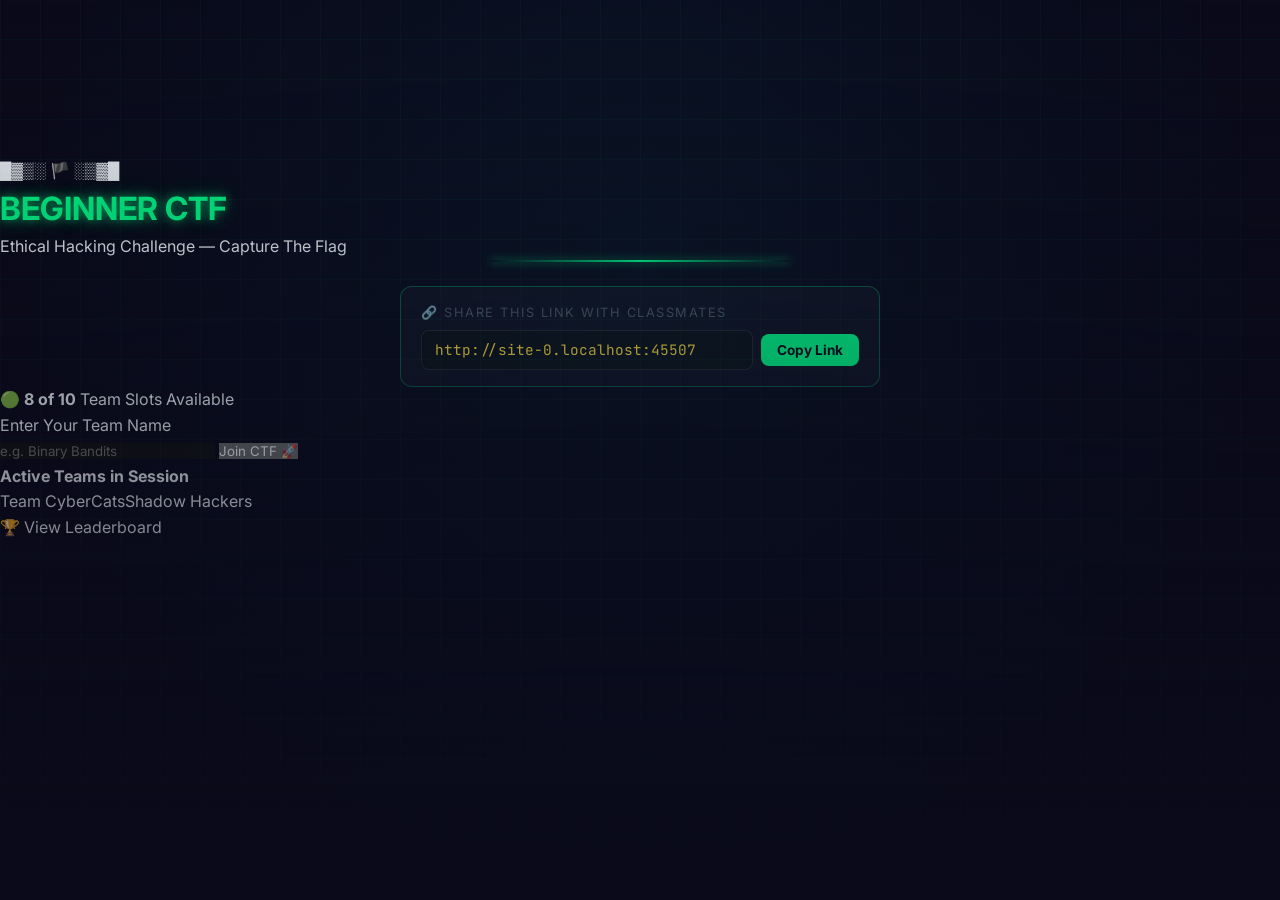
==== index.html @ 1223d115 "Initial CTF commit" ====
<!DOCTYPE html>
<html lang="en">
<head>
  <meta charset="UTF-8">
  <meta name="viewport" content="width=device-width, initial-scale=1.0">
  <title>Beginner CTF — Ethical Hacking Class</title>
  <link rel="stylesheet" href="/static/style.css">
  <style>
    /* View Transitions */
    .view-section { display: none; }
    .view-section.active { display: block; }
    .copy-btn {
      padding: 0.5rem 1rem;
      background: var(--accent);
      color: #0a0a1a;
      border: none;
      border-radius: 8px;
      font-weight: 700;
      cursor: pointer;
      font-size: 0.85rem;
      white-space: nowrap;
      transition: all 0.2s ease;
    }
    .copy-btn:hover {
      box-shadow: 0 0 12px rgba(0,255,136,0.5);
    }
    .modal-box {
      background: var(--bg-card);
      border: 1px solid var(--border);
      border-radius: 16px;
      padding: 1.5rem;
      margin-bottom: 1.5rem;
    }
  </style>
</head>
<body>
  <!-- 🏴 SECRET FLAG FOR CHALLENGE 1 (INSPECTOR GADGET): FLAG{html_source_is_your_friend} -->
  <div class="bg-grid"></div>
  <canvas id="confetti-canvas"></canvas>

  <!-- ==========================================
       VIEW 1: REGISTRATION / WELCOME VIEW
       ========================================== -->
  <div id="view-register" class="view-section">
    <div class="register-wrapper">
      <div class="register-brand">
        <div class="brand-icon">█▓▒░ 🏴 ░▒▓█</div>
        <h1 class="brand-title glow-text">BEGINNER CTF</h1>
        <p class="brand-subtitle">Ethical Hacking Challenge — Capture The Flag</p>
        <div class="cyber-line"></div>

        <!-- Direct Share Link Box -->
        <div class="share-link-box" style="margin-top:1.5rem;background:rgba(255,255,255,0.03);border:1px solid rgba(0,255,136,0.3);border-radius:12px;padding:1rem 1.25rem;max-width:480px;margin-left:auto;margin-right:auto;">
          <div style="font-size:0.8rem;text-transform:uppercase;letter-spacing:1.5px;color:var(--text-dim);margin-bottom:0.4rem;">🔗 Share This Link With Classmates</div>
          <div style="display:flex;gap:0.5rem;align-items:center;">
            <input type="text" id="share-link-input" readonly style="flex:1;background:#0d1017;border:1px solid rgba(255,255,255,0.1);color:var(--gold);padding:0.6rem 0.8rem;border-radius:8px;font-family:var(--font-mono);font-size:0.9rem;outline:none;" onclick="this.select();">
            <button type="button" class="copy-btn" onclick="copyCurrentUrl(this)">Copy Link</button>
          </div>
        </div>
      </div>

      <div class="register-box">
        <div class="slot-indicator" id="slot-indicator">
          🟢 Slots Available (Max 10 Teams)
        </div>

        <div id="register-error" class="form-error" style="display:none;"></div>

        <form id="register-form" onsubmit="handleRegistration(event)">
          <div class="form-group">
            <label for="team_name">Enter Your Team Name</label>
            <div class="form-row">
              <input type="text" id="team_name" placeholder="e.g. Binary Bandits" maxlength="30" required autofocus autocomplete="off">
              <button type="submit">Join CTF 🚀</button>
            </div>
          </div>
        </form>

        <div class="teams-enrolled">
          <h4>Active Teams in Session</h4>
          <div class="team-list" id="registered-teams-list">
            <!-- Dynamically populated -->
          </div>
        </div>
      </div>

      <div class="register-links">
        <a href="#leaderboard" onclick="switchView('leaderboard')">🏆 View Leaderboard</a>
      </div>
    </div>
  </div>


  <!-- ==========================================
       VIEW 2: CHALLENGES DASHBOARD
       ========================================== -->
  <div id="view-dashboard" class="view-section">
    <div class="header">
      <h1 class="glow-text">🏴 BEGINNER CTF</h1>
      <p class="tagline">Playing as <strong id="dash-team-name" style="color:var(--accent);">Team</strong></p>
      <div class="cyber-line"></div>
    </div>

    <div class="top-nav">
      <button class="nav-pill primary" onclick="switchView('leaderboard')">🏆 Leaderboard</button>
      <button class="nav-pill danger" onclick="leaveTeam()">🚪 Switch Team</button>
    </div>

    <div class="scoreboard">
      <div class="stat-card">
        <div class="stat-label">Score</div>
        <div class="stat-value green" id="dash-score">0</div>
      </div>
      <div class="stat-card">
        <div class="stat-label">Solved</div>
        <div class="stat-value cyan" id="dash-solved">0/8</div>
      </div>
      <div class="stat-card">
        <div class="stat-label">Max Points</div>
        <div class="stat-value muted">1050</div>
      </div>
      <div class="stat-card">
        <div class="stat-label">Teams</div>
        <div class="stat-value purple" id="dash-team-count">1/10</div>
      </div>
    </div>

    <div class="progress-container">
      <div class="progress-track">
        <div class="progress-fill" id="dash-progress" style="width: 0%;"></div>
      </div>
    </div>

    <div class="challenges" id="challenges-grid">
      <!-- Challenge Cards Injected by JS -->
    </div>

    <div class="footer">
      <a href="#leaderboard" onclick="switchView('leaderboard')">🏆 Leaderboard</a> &nbsp;•&nbsp; Happy Hacking! 🐱‍💻
    </div>
  </div>


  <!-- ==========================================
       VIEW 3: ACTIVE CHALLENGE DETAIL VIEW
       ========================================== -->
  <div id="view-challenge" class="view-section">
    <div class="challenge-page">
      <div class="ch-breadcrumb">
        <button class="breadcrumb-link" style="background:none;border:none;cursor:pointer;" onclick="switchView('dashboard')">← Back to Dashboard</button>
        <span class="team-indicator" id="ch-team-indicator">👤 Team • 0 pts</span>
        <button class="breadcrumb-link" style="background:none;border:none;cursor:pointer;" onclick="switchView('leaderboard')">🏆 Leaderboard</button>
      </div>

      <h1 class="ch-title" id="ch-title">Challenge Title</h1>
      <div class="ch-meta">
        <span class="meta-tag" id="ch-category">📁 Category</span>
        <span class="meta-tag" id="ch-points">💰 100 pts</span>
        <span class="meta-tag" id="ch-difficulty">⭐ Easy</span>
      </div>

      <p class="ch-description" id="ch-description">Description text here</p>

      <!-- Challenge Content Panel (changes dynamically) -->
      <div id="ch-content-container"></div>

      <!-- Hint Section -->
      <button class="hint-btn" onclick="toggleHint()">💡 Need a hint? Click here...</button>
      <div class="hint-box" id="ch-hint-box"></div>

      <!-- Flag Submission Section -->
      <div class="submit-row" id="ch-submit-row">
        <input type="text" id="flag-input" placeholder="FLAG{...}" autocomplete="off" onkeydown="if(event.key==='Enter')submitFlag()">
        <button id="submit-btn" onclick="submitFlag()">Submit Flag</button>
      </div>
      <div class="feedback" id="ch-feedback" style="display:none;"></div>

      <!-- Next Problem Container (Shown when solved) -->
      <div id="ch-next-container" style="display:none; text-align:center; margin-top:1.5rem;">
        <button id="ch-next-btn" style="display:inline-block;padding:0.85rem 2rem;background:var(--accent);color:#0a0a1a;font-weight:bold;border:none;border-radius:10px;font-size:1.1rem;box-shadow:0 0 20px rgba(0,255,136,0.5);cursor:pointer;">Next Problem ➔</button>
      </div>
    </div>
  </div>


  <!-- ==========================================
       VIEW 4: LEADERBOARD VIEW
       ========================================= -->
  <div id="view-leaderboard" class="view-section">
    <div class="lb-wrapper">
      <div class="lb-hero">
        <button class="breadcrumb-link" style="background:none;border:none;cursor:pointer;" onclick="switchView('dashboard')">← Back to CTF</button>
        <h1 class="glow-text">🏆 LEADERBOARD</h1>
        <p class="lb-sub">1050 total points across 8 ethical hacking challenges</p>
        <div class="cyber-line"></div>
      </div>

      <div class="podium-row" id="lb-podium">
        <!-- Top 3 podium injected dynamically -->
      </div>

      <div class="lb-table-wrap">
        <table class="lb-table">
          <thead>
            <tr>
              <th class="rank-cell">#</th>
              <th>Team</th>
              <th>Solved</th>
              <th>Score</th>
              <th class="bar-cell">Progress</th>
            </tr>
          </thead>
          <tbody id="lb-table-body">
            <!-- Table rows injected dynamically -->
          </tbody>
        </table>
      </div>

      <p class="lb-status">Live updates across your class session</p>
      <div style="text-align:center;margin-top:1.5rem;">
        <button class="nav-pill primary" onclick="switchView('dashboard')">Back to Challenges ➔</button>
      </div>
    </div>
  </div>


  <!-- Scripts -->
  <script src="/static/confetti.js"></script>
  <script>
    /* =========================================================
       DATA ARCHITECTURE & CHALLENGES DEFINITION
       ========================================================= */
    const CHALLENGES = [
      {
        id: "challenge1",
        title: "🔍 Inspector Gadget",
        category: "Web",
        points: 100,
        difficulty: "⭐",
        flag: "FLAG{html_source_is_your_friend}",
        description: "Every web page has secrets hiding in plain sight. Can you inspect what's really going on?",
        hint: "Right-click anywhere on this page → click 'View Page Source' (or press Ctrl+U / Cmd+Option+U). Look at line 14!",
        render: () => `
          <div class="data-panel">
            <div class="panel-label">Task Instructions</div>
            <p>There is a hidden flag right inside this page's HTML structure! Web developers often leave developer comments behind.</p>
            <p class="panel-expl"><strong>How to find it:</strong> Right-click anywhere on this page and click <code>View Page Source</code> (or press <code>Ctrl+U</code> / <code>Cmd+Option+U</code>). Then search (<code>Ctrl+F</code>) for <code>FLAG{</code>.</p>
          </div>
        `
      },
      {
        id: "challenge2",
        title: "🔤 Decode Me",
        category: "Encoding",
        points: 100,
        difficulty: "⭐",
        flag: "FLAG{base64_is_not_encryption}",
        payload: "RkxBR3tiYXNlNjRfaXNfbm90X2VuY3J5cHRpb259",
        description: "Someone encoded a secret message. It ends with '=' so it's probably not random...",
        hint: "This encoding uses 64 characters. Decode it using CyberChef or Python base64.",
        render: function() {
          return `
            <div class="data-panel">
              <div class="panel-label">Encoded String (Base64)</div>
              <div class="code-box" style="user-select: all; cursor: pointer;" title="Click to copy" onclick="copyText('${this.payload}')">${this.payload}</div>
              <p class="panel-expl">Base64 converts binary data into 64 ASCII characters. You can decode it online at <a href="https://cyberchef.org" target="_blank" style="color:var(--cyan);text-decoration:underline;">CyberChef</a> (use recipe: "From Base64") or in terminal: <code>echo "${this.payload}" | base64 -d</code>.</p>
            </div>
          `;
        }
      },
      {
        id: "challenge3",
        title: "🏛️ Caesar's Secret",
        category: "Crypto",
        points: 150,
        difficulty: "⭐⭐",
        flag: "FLAG{julius_would_be_proud}",
        payload: "SYNT{whyvhf_jbhyq_or_cebhq}",
        description: "Julius Caesar used a simple cipher to protect his messages. Can you crack this one?",
        hint: "ROT13 is a special case of the Caesar cipher. Try rotating each letter by 13 places.",
        render: function() {
          return `
            <div class="data-panel">
              <div class="panel-label">Encrypted Message (ROT13)</div>
              <div class="code-box" style="user-select: all; cursor: pointer;" title="Click to copy" onclick="copyText('${this.payload}')">${this.payload}</div>
              <p class="panel-expl">ROT13 ("rotate by 13 places") is a classic substitution cipher. Each letter is replaced with the letter 13 places ahead. Decode it online at <a href="https://rot13.com" target="_blank" style="color:var(--cyan);text-decoration:underline;">rot13.com</a> or <a href="https://cyberchef.org" target="_blank" style="color:var(--cyan);text-decoration:underline;">CyberChef</a> (Recipe: "ROT13").</p>
            </div>
          `;
        }
      },
      {
        id: "challenge4",
        title: "🤖 Robot Secrets",
        category: "Web",
        points: 100,
        difficulty: "⭐",
        flag: "FLAG{robots_txt_is_public}",
        description: "Web crawlers follow rules. But what if those rules reveal hidden paths?",
        hint: "Check /robots.txt in your browser address bar. It reveals hidden pages!",
        render: () => `
          <div class="data-panel">
            <div class="panel-label">Web Reconnaissance</div>
            <p>Search engines crawl websites using <code>/robots.txt</code>. Admins often specify pages they don't want search engines to index — which inadvertently exposes secret admin portals!</p>
            <p class="panel-expl"><strong>Step 1:</strong> Open <a href="/robots.txt" target="_blank" style="color:var(--cyan);font-weight:bold;text-decoration:underline;">/robots.txt (Click here to view)</a>.<br><strong>Step 2:</strong> Look at the <code>Disallow</code> path and visit it to retrieve the flag.</p>
          </div>
        `
      },
      {
        id: "challenge5",
        title: "🍪 Cookie Monster",
        category: "Web",
        points: 150,
        difficulty: "⭐⭐",
        flag: "FLAG{cookies_are_delicious}",
        description: "Mmm, cookies! Websites store little treats in your browser. Can you find the secret one?",
        hint: "Open Developer Tools (F12) → Console tab → type document.cookie",
        render: () => `
          <div class="data-panel">
            <div class="panel-label">Browser Cookie Storage</div>
            <p>When you opened this challenge, a secret security cookie was placed in your browser storage.</p>
            <p class="panel-expl"><strong>How to find it:</strong><br>1. Press <code>F12</code> (or right-click → Inspect).<br>2. Go to the <strong>Console</strong> tab and type: <code style="color:var(--accent);user-select:all;">document.cookie</code> and press Enter!<br>3. Alternatively, check <strong>Application</strong> / <strong>Storage</strong> tab → <strong>Cookies</strong>.</p>
          </div>
        `
      },
      {
        id: "challenge6",
        title: "📨 Header Hunter",
        category: "Web",
        points: 150,
        difficulty: "⭐⭐",
        flag: "FLAG{check_your_headers}",
        description: "HTTP responses carry more than just the page. There's hidden info in the headers!",
        hint: "Open DevTools (F12) → Console tab → or inspect the client header demo below.",
        render: () => `
          <div class="data-panel">
            <div class="panel-label">Simulated HTTP Headers</div>
            <p>Web servers send metadata headers alongside every response (like <code>Content-Type</code>, <code>X-Frame-Options</code>, etc.).</p>
            <div class="code-box" style="line-height:1.8;color:var(--text-dim);">
HTTP/2 200 OK<br>
Content-Type: text/html; charset=UTF-8<br>
Server: Netlify Edge<br>
Cache-Control: public, max-age=0<br>
<span style="color:var(--yellow);font-weight:bold;">X-Secret-Flag: FLAG{check_your_headers}</span><br>
X-Content-Type-Options: nosniff
            </div>
            <p class="panel-expl" style="margin-top:0.75rem;">Security analysts inspect network headers to find hidden debug flags and security tokens.</p>
          </div>
        `
      },
      {
        id: "challenge7",
        title: "🔓 Hash Cracker",
        category: "Crypto",
        points: 200,
        difficulty: "⭐⭐",
        flag: "FLAG{password123_is_terrible}",
        payload: "482c811da5d5b4bc6d497ffa98491e38",
        description: "We found a leaked password hash. Can you figure out the original password?",
        hint: "It's an MD5 hash. Paste it into CrackStation.net to recover the plain password.",
        render: function() {
          return `
            <div class="data-panel">
              <div class="panel-label">MD5 Cryptographic Hash</div>
              <div class="code-box" style="user-select: all; cursor: pointer;" title="Click to copy" onclick="copyText('${this.payload}')">${this.payload}</div>
              <p class="panel-expl">This is an MD5 hash of a common password. Paste this hash into <a href="https://crackstation.net" target="_blank" style="color:var(--cyan);text-decoration:underline;">CrackStation.net</a> to reverse the hash. Once cracked, format your flag as: <code>FLAG{&lt;cracked_password&gt;_is_terrible}</code>.</p>
            </div>
          `;
        }
      },
      {
        id: "challenge8",
        title: "🧮 Hex Dump",
        category: "Encoding",
        points: 100,
        difficulty: "⭐",
        flag: "FLAG{hex_is_just_base16}",
        payload: "464c41477b6865785f69735f6a7573745f6261736531367d",
        description: "This message was converted to hexadecimal. Can you convert it back to text?",
        hint: "Each pair of hex characters = one ASCII byte. Use CyberChef recipe: 'From Hex'.",
        render: function() {
          return `
            <div class="data-panel">
              <div class="panel-label">Hexadecimal Encoded String</div>
              <div class="code-box" style="user-select: all; cursor: pointer;" title="Click to copy" onclick="copyText('${this.payload}')">${this.payload}</div>
              <p class="panel-expl">Computers encode raw characters as hex byte pairs (Base 16). Decode this message at <a href="https://cyberchef.org" target="_blank" style="color:var(--cyan);text-decoration:underline;">CyberChef</a> (Recipe: "From Hex") or in Python: <code>bytes.fromhex("...").decode()</code>.</p>
            </div>
          `;
        }
      }
    ];

    const MAX_POINTS = CHALLENGES.reduce((sum, c) => sum + c.points, 0);

    /* =========================================================
       STATE MANAGEMENT (LocalStorage backed)
       ========================================================= */
    function loadState() {
      const defaultState = {
        teams: [
          { name: "Team CyberCats", solved: ["challenge1", "challenge2"], score: 200, registeredAt: Date.now() - 3600000 },
          { name: "Shadow Hackers", solved: ["challenge1"], score: 100, registeredAt: Date.now() - 7200000 }
        ],
        currentTeam: null
      };

      try {
        const stored = localStorage.getItem("ctf_state");
        if (stored) return JSON.parse(stored);
      } catch (e) {
        console.error("Failed to load state", e);
      }
      return defaultState;
    }

    let state = loadState();

    function saveState() {
      try {
        localStorage.setItem("ctf_state", JSON.stringify(state));
      } catch (e) {
        console.error("Failed to save state", e);
      }
    }

    function getCurrentTeamObj() {
      if (!state.currentTeam) return null;
      return state.teams.find(t => t.name.toLowerCase() === state.currentTeam.toLowerCase()) || null;
    }

    let activeChallengeId = null;

    /* =========================================================
       VIEW ROUTING
       ========================================================= */
    function switchView(viewName) {
      document.querySelectorAll('.view-section').forEach(el => el.classList.remove('active'));
      const target = document.getElementById('view-' + viewName);
      if (target) {
        target.classList.add('active');
        window.scrollTo({ top: 0, behavior: 'smooth' });
      }

      if (viewName === 'register') renderRegisterView();
      if (viewName === 'dashboard') renderDashboardView();
      if (viewName === 'leaderboard') renderLeaderboardView();
    }

    function copyCurrentUrl(btn) {
      navigator.clipboard.writeText(window.location.origin);
      btn.textContent = 'Copied! ✓';
      setTimeout(() => { btn.textContent = 'Copy Link'; }, 2000);
    }

    function copyText(txt) {
      navigator.clipboard.writeText(txt);
      alert('Copied to clipboard!');
    }

    /* =========================================================
       REGISTRATION LOGIC
       ========================================================= */
    function renderRegisterView() {
      document.getElementById('share-link-input').value = window.location.origin;
      const count = state.teams.length;
      const indicator = document.getElementById('slot-indicator');
      if (count < 10) {
        indicator.innerHTML = `🟢 <strong>${10 - count} of 10</strong> Team Slots Available`;
        document.getElementById('register-form').style.display = 'block';
      } else {
        indicator.innerHTML = `🔴 <strong>All 10 Team Slots Full!</strong>`;
        document.getElementById('register-form').style.display = 'none';
      }

      const teamListEl = document.getElementById('registered-teams-list');
      teamListEl.innerHTML = state.teams.map(t => `<span class="team-tag">${escapeHtml(t.name)}</span>`).join('');
    }

    function handleRegistration(e) {
      e.preventDefault();
      const input = document.getElementById('team_name');
      const errorEl = document.getElementById('register-error');
      const name = input.value.trim();

      if (!name) return;

      if (state.teams.some(t => t.name.toLowerCase() === name.toLowerCase())) {
        errorEl.textContent = `Team "${name}" already registered! Joining existing team session.`;
        errorEl.style.display = 'block';
        state.currentTeam = name;
        saveState();
        setTimeout(() => switchView('dashboard'), 800);
        return;
      }

      if (state.teams.length >= 10) {
        errorEl.textContent = 'Sorry, all 10 team slots are full!';
        errorEl.style.display = 'block';
        return;
      }

      state.teams.push({
        name: name,
        solved: [],
        score: 0,
        registeredAt: Date.now()
      });
      state.currentTeam = name;
      saveState();

      if (window.launchConfetti) window.launchConfetti();
      switchView('dashboard');
    }

    function leaveTeam() {
      state.currentTeam = null;
      saveState();
      switchView('register');
    }

    /* =========================================================
       DASHBOARD LOGIC & SEQUENTIAL LOCKING
       ========================================================= */
    function renderDashboardView() {
      const team = getCurrentTeamObj();
      if (!team) {
        switchView('register');
        return;
      }

      document.getElementById('dash-team-name').textContent = team.name;
      document.getElementById('dash-score').textContent = team.score;
      document.getElementById('dash-solved').textContent = `${team.solved.length}/${CHALLENGES.length}`;
      document.getElementById('dash-team-count').textContent = `${state.teams.length}/10`;

      const pct = (team.score / MAX_POINTS) * 100;
      document.getElementById('dash-progress').style.width = pct + '%';

      // Find first unsolved challenge
      const activeChallenge = CHALLENGES.find(c => !team.solved.includes(c.id));

      const grid = document.getElementById('challenges-grid');
      grid.innerHTML = CHALLENGES.map((ch, idx) => {
        const isSolved = team.solved.includes(ch.id);
        const isActive = activeChallenge && activeChallenge.id === ch.id;

        if (isActive) {
          return `
            <div class="challenge-card active-card" onclick="openChallenge('${ch.id}')">
              <div class="card-header">
                <span class="badge ${ch.category.toLowerCase()}">${ch.category}</span>
                <span class="card-points">${ch.points} pts</span>
                <span class="card-difficulty" style="color:var(--accent);font-weight:bold;">▶ ACTIVE</span>
              </div>
              <h3>${ch.title}</h3>
              <p class="card-desc">${ch.description}</p>
            </div>
          `;
        } else if (isSolved) {
          return `
            <div class="challenge-card solved locked-card" title="Completed & Locked">
              <div class="card-header">
                <span class="badge ${ch.category.toLowerCase()}">${ch.category}</span>
                <span class="card-points">${ch.points} pts</span>
                <span class="card-difficulty" style="color:var(--accent);">✅ SOLVED</span>
              </div>
              <h3 style="color:var(--text-dim);">${ch.title}</h3>
              <p class="card-desc" style="opacity:0.7;">Challenge solved! Locked to preserve your progress.</p>
            </div>
          `;
        } else {
          return `
            <div class="challenge-card locked-card" title="Locked until previous challenges are solved">
              <div class="card-header">
                <span class="badge" style="background:rgba(255,255,255,0.05);color:var(--text-dim);">LOCKED</span>
                <span class="card-points" style="color:var(--text-dim);">${ch.points} pts</span>
                <span class="card-difficulty" style="color:var(--text-dim);">🔒 LOCKED</span>
              </div>
              <h3 style="color:var(--text-dim);">${ch.title}</h3>
              <p class="card-desc" style="opacity:0.5;">Solve Challenge #${idx} first to unlock this problem.</p>
            </div>
          `;
        }
      }).join('');
    }

    /* =========================================================
       CHALLENGE DETAIL & SUBMISSION
       ========================================================= */
    function openChallenge(id) {
      const team = getCurrentTeamObj();
      if (!team) {
        switchView('register');
        return;
      }

      const chIndex = CHALLENGES.findIndex(c => c.id === id);
      if (chIndex === -1) return;

      // Enforce sequential lock
      for (let i = 0; i < chIndex; i++) {
        if (!team.solved.includes(CHALLENGES[i].id)) {
          alert("You must complete the previous challenge before accessing this one!");
          return;
        }
      }

      activeChallengeId = id;
      const ch = CHALLENGES[chIndex];
      const isSolved = team.solved.includes(id);

      // Challenge 5: Set Secret Cookie
      if (id === 'challenge5') {
        document.cookie = "secret_flag=FLAG{cookies_are_delicious}; path=/";
      }

      document.getElementById('ch-team-indicator').textContent = `👤 ${team.name} • ${team.score} pts`;
      document.getElementById('ch-title').textContent = ch.title;
      document.getElementById('ch-category').textContent = `📁 ${ch.category}`;
      document.getElementById('ch-points').textContent = `💰 ${ch.points} pts`;
      document.getElementById('ch-difficulty').textContent = ch.difficulty;
      document.getElementById('ch-description').textContent = ch.description;

      document.getElementById('ch-content-container').innerHTML = ch.render();
      document.getElementById('ch-hint-box').textContent = `💡 ${ch.hint}`;
      document.getElementById('ch-hint-box').classList.remove('visible');

      const submitRow = document.getElementById('ch-submit-row');
      const feedback = document.getElementById('ch-feedback');
      const nextContainer = document.getElementById('ch-next-container');
      const flagInput = document.getElementById('flag-input');

      feedback.style.display = 'none';
      flagInput.value = '';
      flagInput.disabled = false;
      document.getElementById('submit-btn').disabled = false;

      if (isSolved) {
        submitRow.style.display = 'none';
        nextContainer.style.display = 'block';
        const nextCh = CHALLENGES[chIndex + 1];
        const nextBtn = document.getElementById('ch-next-btn');
        if (nextCh) {
          nextBtn.textContent = `Next Problem: ${nextCh.title} ➔`;
          nextBtn.onclick = () => openChallenge(nextCh.id);
        } else {
          nextBtn.textContent = '🏆 All Challenges Completed! View Leaderboard ➔';
          nextBtn.onclick = () => switchView('leaderboard');
        }
      } else {
        submitRow.style.display = 'flex';
        nextContainer.style.display = 'none';
      }

      switchView('challenge');
    }

    function toggleHint() {
      document.getElementById('ch-hint-box').classList.toggle('visible');
    }

    function submitFlag() {
      const team = getCurrentTeamObj();
      if (!team) return;

      const ch = CHALLENGES.find(c => c.id === activeChallengeId);
      if (!ch) return;

      const input = document.getElementById('flag-input');
      const feedback = document.getElementById('ch-feedback');
      const nextContainer = document.getElementById('ch-next-container');
      const nextBtn = document.getElementById('ch-next-btn');
      const val = input.value.trim();

      if (!val) {
        feedback.className = 'feedback fail';
        feedback.textContent = '⚠️ Please enter a flag!';
        feedback.style.display = 'block';
        return;
      }

      // Case-insensitive comparison
      if (val.toLowerCase() === ch.flag.toLowerCase()) {
        if (!team.solved.includes(ch.id)) {
          team.solved.push(ch.id);
          team.score += ch.points;
          saveState();
        }

        feedback.className = 'feedback win';
        feedback.textContent = `🎉 Correct! +${ch.points} points awarded!`;
        feedback.style.display = 'block';
        input.disabled = true;
        document.getElementById('submit-btn').disabled = true;

        if (window.launchConfetti) window.launchConfetti();

        const chIndex = CHALLENGES.findIndex(c => c.id === ch.id);
        const nextCh = CHALLENGES[chIndex + 1];

        if (nextCh) {
          nextBtn.textContent = `Next Problem: ${nextCh.title} ➔`;
          nextBtn.onclick = () => openChallenge(nextCh.id);
        } else {
          nextBtn.textContent = '🏆 All Challenges Completed! View Leaderboard ➔';
          nextBtn.onclick = () => switchView('leaderboard');
        }

        nextContainer.style.display = 'block';
        nextBtn.scrollIntoView({ behavior: 'smooth' });
      } else {
        feedback.className = 'feedback fail';
        feedback.textContent = '❌ Wrong flag. Check for typos and try again!';
        feedback.style.display = 'block';
      }
    }

    /* =========================================================
       LEADERBOARD LOGIC
       ========================================================= */
    function renderLeaderboardView() {
      const sorted = [...state.teams].sort((a, b) => b.score - a.score || a.registeredAt - b.registeredAt);

      const podiumEl = document.getElementById('lb-podium');
      if (sorted.length >= 1) {
        let html = '';
        if (sorted.length >= 2) {
          html += `
            <div class="podium-entry silver">
              <div class="podium-icon">🥈</div>
              <div class="podium-team">${escapeHtml(sorted[1].name)}</div>
              <div class="podium-pts">${sorted[1].score} pts</div>
              <div class="podium-pillar pillar-2"></div>
            </div>
          `;
        }
        html += `
          <div class="podium-entry gold">
            <div class="podium-icon">🥇</div>
            <div class="podium-team">${escapeHtml(sorted[0].name)}</div>
            <div class="podium-pts">${sorted[0].score} pts</div>
            <div class="podium-pillar pillar-1"></div>
          </div>
        `;
        if (sorted.length >= 3) {
          html += `
            <div class="podium-entry bronze">
              <div class="podium-icon">🥉</div>
              <div class="podium-team">${escapeHtml(sorted[2].name)}</div>
              <div class="podium-pts">${sorted[2].score} pts</div>
              <div class="podium-pillar pillar-3"></div>
            </div>
          `;
        }
        podiumEl.innerHTML = html;
        podiumEl.style.display = 'flex';
      } else {
        podiumEl.style.display = 'none';
      }

      const tbody = document.getElementById('lb-table-body');
      tbody.innerHTML = sorted.map((entry, idx) => {
        const isYou = state.currentTeam && (entry.name.toLowerCase() === state.currentTeam.toLowerCase());
        const pct = (entry.score / MAX_POINTS) * 100;
        let rankBadge = idx + 1;
        if (idx === 0) rankBadge = '🥇';
        if (idx === 1) rankBadge = '🥈';
        if (idx === 2) rankBadge = '🥉';

        return `
          <tr class="${isYou ? 'is-you' : ''}">
            <td class="rank-cell">${rankBadge}</td>
            <td class="team-cell">${escapeHtml(entry.name)} ${isYou ? '<span class="you-tag">YOU</span>' : ''}</td>
            <td class="solved-cell">${entry.solved.length} / ${CHALLENGES.length}</td>
            <td class="score-cell">${entry.score}</td>
            <td class="bar-cell">
              <div class="bar-track">
                <div class="bar-fill" style="width: ${pct}%"></div>
              </div>
            </td>
          </tr>
        `;
      }).join('');
    }

    function escapeHtml(str) {
      return String(str).replace(/[&<>"']/g, s => ({
        '&': '&amp;', '<': '&lt;', '>': '&gt;', '"': '&quot;', "'": '&#39;'
      })[s]);
    }

    /* Initialize App */
    window.addEventListener('DOMContentLoaded', () => {
      if (state.currentTeam && getCurrentTeamObj()) {
        switchView('dashboard');
      } else {
        switchView('register');
      }
    });
  </script>
</body>
</html>
---- static/style.css ----
/* ==========================================================================
   CTF (Capture The Flag) Competition Platform Stylesheet
   Theme: Cyberpunk / High-Tech Cybersecurity Terminal
   ========================================================================== */

@import url('https://fonts.googleapis.com/css2?family=Inter:wght@300;400;500;600;700&family=JetBrains+Mono:wght@400;500;600;700;800&display=swap');

/* === RESET & VARIABLES === */
:root {
  --bg: #0a0a1a;
  --bg-secondary: #0d1124;
  --bg-glass: rgba(255, 255, 255, 0.03);
  --bg-glass-card: rgba(14, 18, 36, 0.7);
  --bg-glass-hover: rgba(22, 28, 54, 0.85);
  --bg-input: #0d1017;
  --bg-card: rgba(255, 255, 255, 0.03);

  --accent: #00ff88;
  --accent-rgb: 0, 255, 136;
  --accent-hover: #1aff96;
  --accent-cyan: #00e5ff;
  --accent-cyan-rgb: 0, 229, 255;
  --accent-purple: #a855f7;
  --accent-purple-rgb: 168, 85, 247;
  --accent-orange: #f97316;
  --accent-red: #ef4444;
  --accent-red-rgb: 239, 68, 68;

  --gold: #ffd93d;
  --gold-rgb: 255, 217, 61;
  --silver: #cbd5e1;
  --bronze: #d97706;

  --text: #f1f5f9;
  --text-muted: #8892b0;
  --text-dim: #4b5563;

  --border: rgba(255, 255, 255, 0.06);
  --border-light: rgba(255, 255, 255, 0.12);
  --border-glow: rgba(0, 255, 136, 0.5);

  --font-mono: 'JetBrains Mono', monospace;
  --font-sans: 'Inter', -apple-system, BlinkMacSystemFont, 'Segoe UI', Roboto, sans-serif;

  --shadow-glow: 0 0 20px rgba(0, 255, 136, 0.35);
  --shadow-card: 0 8px 32px 0 rgba(0, 0, 0, 0.37);
  --transition-fast: 0.2s ease;
  --transition-normal: 0.3s ease;
}

*, *::before, *::after {
  box-sizing: border-box;
  margin: 0;
  padding: 0;
}

html {
  font-size: 16px;
  scroll-behavior: smooth;
  color-scheme: dark;
}

body {
  background-color: var(--bg);
  color: var(--text);
  font-family: var(--font-sans);
  line-height: 1.6;
  min-height: 100vh;
  position: relative;
  overflow-x: hidden;
  -webkit-font-smoothing: antialiased;
  -moz-osx-font-smoothing: grayscale;
}

a {
  color: inherit;
  text-decoration: none;
  transition: color var(--transition-fast);
}

button, input {
  font-family: inherit;
  border: none;
  outline: none;
}

/* === ANIMATED BACKGROUND === */
.bg-grid {
  position: fixed;
  inset: 0;
  width: 100vw;
  height: 100vh;
  pointer-events: none;
  z-index: 0;
  background-image: 
    repeating-linear-gradient(
      0deg,
      rgba(0, 255, 136, 0.03) 0px,
      rgba(0, 255, 136, 0.03) 1px,
      transparent 1px,
      transparent 40px
    ),
    repeating-linear-gradient(
      90deg,
      rgba(0, 255, 136, 0.03) 0px,
      rgba(0, 255, 136, 0.03) 1px,
      transparent 1px,
      transparent 40px
    );
  background-size: 40px 40px;
  animation: gridShift 30s linear infinite;
}

.bg-grid::before {
  content: '';
  position: absolute;
  inset: 0;
  background: radial-gradient(circle at 50% 30%, rgba(0, 229, 255, 0.05) 0%, transparent 70%);
}

.bg-grid::after {
  content: '';
  position: absolute;
  inset: 0;
  background: linear-gradient(180deg, rgba(10, 10, 26, 0) 0%, rgba(10, 10, 26, 0.8) 100%);
}

@keyframes gridShift {
  0% {
    background-position: 0 0;
  }
  100% {
    background-position: 40px 80px;
  }
}

/* === UTILITY === */
.glow-text {
  color: var(--accent);
  text-shadow: 
    0 0 10px rgba(0, 255, 136, 0.6),
    0 0 20px rgba(0, 255, 136, 0.3),
    0 0 35px rgba(0, 255, 136, 0.15);
}

.glow-cyan {
  color: var(--accent-cyan);
  text-shadow: 0 0 12px rgba(0, 229, 255, 0.6), 0 0 25px rgba(0, 229, 255, 0.3);
}

.glow-purple {
  color: var(--accent-purple);
  text-shadow: 0 0 12px rgba(168, 85, 247, 0.6), 0 0 25px rgba(168, 85, 247, 0.3);
}

.gradient-border {
  position: relative;
  background: linear-gradient(135deg, var(--accent) 0%, var(--accent-cyan) 50%, var(--accent-purple) 100%);
  padding: 1px;
  border-radius: 14px;
}

.gradient-border > * {
  background: var(--bg);
  border-radius: 13px;
  height: 100%;
}

/* === HEADER === */
.header {
  position: relative;
  z-index: 1;
  text-align: center;
  padding: 3rem 1.5rem 2rem;
  border-bottom: 1px solid var(--border);
  background: linear-gradient(180deg, rgba(14, 18, 36, 0.5) 0%, rgba(10, 10, 26, 0) 100%);
}

.header h1 {
  font-family: var(--font-mono);
  font-size: clamp(2.2rem, 5vw, 3.2rem);
  font-weight: 800;
  color: var(--accent);
  letter-spacing: 2px;
  text-transform: uppercase;
  margin-bottom: 0.5rem;
  text-shadow: 
    0 0 12px rgba(0, 255, 136, 0.5),
    0 0 30px rgba(0, 255, 136, 0.2);
}

.header .tagline {
  color: var(--text-muted);
  font-size: 1.05rem;
  letter-spacing: 0.5px;
  margin-bottom: 1.25rem;
}

.cyber-line {
  height: 2px;
  max-width: 300px;
  margin: 0 auto;
  background: linear-gradient(90deg, transparent 0%, var(--accent) 50%, transparent 100%);
  box-shadow: 0 0 8px rgba(0, 255, 136, 0.7);
  animation: pulseGlow 3s ease-in-out infinite alternate;
}

@keyframes pulseGlow {
  0% {
    box-shadow: 0 0 4px rgba(0, 255, 136, 0.4);
    opacity: 0.6;
  }
  100% {
    box-shadow: 0 0 14px rgba(0, 255, 136, 0.9), 0 0 25px rgba(0, 229, 255, 0.4);
    opacity: 1;
  }
}

/* === TOP NAV === */
.top-nav {
  position: relative;
  z-index: 2;
  display: flex;
  align-items: center;
  justify-content: center;
  gap: 0.75rem;
  margin-top: 1.5rem;
  flex-wrap: wrap;
}

.nav-pill {
  font-family: var(--font-mono);
  font-size: 0.82rem;
  padding: 0.45rem 1.1rem;
  border-radius: 9999px;
  background: var(--bg-glass);
  backdrop-filter: blur(8px);
  -webkit-backdrop-filter: blur(8px);
  border: 1px solid var(--border);
  color: var(--text-muted);
  letter-spacing: 0.5px;
  display: inline-flex;
  align-items: center;
  gap: 0.4rem;
  cursor: pointer;
  transition: all var(--transition-normal);
}

.nav-pill:hover {
  color: var(--text);
  border-color: rgba(255, 255, 255, 0.25);
  box-shadow: 0 0 12px rgba(255, 255, 255, 0.1);
  transform: translateY(-1px);
}

.nav-pill.primary {
  color: var(--accent);
  border-color: rgba(0, 255, 136, 0.35);
}

.nav-pill.primary:hover {
  background: rgba(0, 255, 136, 0.1);
  border-color: var(--accent);
  box-shadow: 0 0 16px rgba(0, 255, 136, 0.35);
  color: #fff;
}

.nav-pill.danger:hover {
  color: #ff5252;
  border-color: rgba(239, 68, 68, 0.6);
  background: rgba(239, 68, 68, 0.1);
  box-shadow: 0 0 16px rgba(239, 68, 68, 0.35);
}

/* === SCOREBOARD === */
.scoreboard {
  position: relative;
  z-index: 1;
  display: flex;
  flex-direction: row;
  align-items: center;
  justify-content: center;
  gap: 1.5rem;
  flex-wrap: wrap;
  max-width: 1000px;
  margin: 2.25rem auto 1.5rem;
  padding: 0 1.25rem;
}

.stat-card {
  background: var(--bg-card);
  backdrop-filter: blur(12px);
  -webkit-backdrop-filter: blur(12px);
  border: 1px solid var(--border);
  border-radius: 14px;
  padding: 1.1rem 1.6rem;
  text-align: center;
  min-width: 140px;
  flex: 1 1 140px;
  max-width: 220px;
  box-shadow: var(--shadow-card);
  transition: all var(--transition-normal);
}

.stat-card:hover {
  border-color: var(--border-light);
  transform: translateY(-2px);
  box-shadow: 0 10px 25px rgba(0, 0, 0, 0.5);
}

.stat-card .stat-label {
  display: block;
  font-size: 0.68rem;
  font-weight: 600;
  text-transform: uppercase;
  letter-spacing: 1.5px;
  color: var(--text-muted);
  margin-bottom: 0.4rem;
}

.stat-card .stat-value {
  font-family: var(--font-mono);
  font-size: 1.85rem;
  font-weight: 800;
  line-height: 1.1;
  color: var(--text);
}

.stat-card .stat-value.green {
  color: var(--accent);
  text-shadow: 0 0 15px rgba(0, 255, 136, 0.35);
}

.stat-card .stat-value.cyan {
  color: var(--accent-cyan);
  text-shadow: 0 0 15px rgba(0, 229, 255, 0.35);
}

.stat-card .stat-value.purple {
  color: var(--accent-purple);
  text-shadow: 0 0 15px rgba(168, 85, 247, 0.35);
}

.stat-card .stat-value.gold {
  color: var(--gold);
  text-shadow: 0 0 15px rgba(255, 217, 61, 0.35);
}

/* === PROGRESS BAR === */
.progress-container {
  max-width: 900px;
  margin: 0.5rem auto 2.5rem;
  padding: 0 1.5rem;
  position: relative;
  z-index: 1;
}

.progress-track {
  width: 100%;
  height: 6px;
  background: rgba(255, 255, 255, 0.05);
  border-radius: 9999px;
  overflow: hidden;
  box-shadow: inset 0 1px 3px rgba(0, 0, 0, 0.6);
  border: 1px solid rgba(255, 255, 255, 0.04);
}

.progress-fill {
  height: 100%;
  border-radius: 9999px;
  background: linear-gradient(90deg, var(--accent) 0%, var(--accent-cyan) 60%, var(--accent-purple) 100%);
  background-size: 200% 100%;
  box-shadow: 0 0 12px rgba(0, 255, 136, 0.5);
  animation: shimmerProgress 3s ease infinite;
  transition: width 0.6s cubic-bezier(0.16, 1, 0.3, 1);
}

@keyframes shimmerProgress {
  0% {
    background-position: 100% 0;
  }
  100% {
    background-position: -100% 0;
  }
}

/* === CHALLENGE GRID === */
.challenges {
  display: grid;
  grid-template-columns: repeat(auto-fill, minmax(340px, 1fr));
  gap: 1.25rem;
  max-width: 1100px;
  margin: 0 auto;
  padding: 0 1.5rem 4rem;
  position: relative;
  z-index: 1;
}

.challenge-card {
  position: relative;
  background: var(--bg-card);
  backdrop-filter: blur(12px);
  -webkit-backdrop-filter: blur(12px);
  border: 1px solid var(--border);
  border-radius: 16px;
  padding: 1.75rem;
  overflow: hidden;
  display: flex;
  flex-direction: column;
  transition: all var(--transition-normal);
  color: inherit;
  text-decoration: none;
  cursor: pointer;
}

.challenge-card::before {
  content: '';
  position: absolute;
  top: 0;
  left: -100%;
  width: 100%;
  height: 100%;
  background: linear-gradient(
    90deg,
    transparent 0%,
    rgba(255, 255, 255, 0.05) 50%,
    transparent 100%
  );
  transform: skewX(-25deg);
  transition: none;
  pointer-events: none;
}

.challenge-card:hover {
  transform: translateY(-4px);
  border-color: rgba(0, 255, 136, 0.5);
  box-shadow: 
    0 12px 30px rgba(0, 0, 0, 0.5),
    0 0 20px rgba(0, 255, 136, 0.15);
}

.challenge-card:hover::before {
  left: 200%;
  transition: left 0.75s ease;
}

.challenge-card.solved {
  border-color: rgba(0, 255, 136, 0.4);
  background: linear-gradient(145deg, rgba(0, 255, 136, 0.03) 0%, var(--bg-card) 60%);
.challenge-card.active-card {
  border-color: rgba(0, 255, 136, 0.7);
  box-shadow: 0 0 20px rgba(0, 255, 136, 0.25);
  background: linear-gradient(145deg, rgba(0, 255, 136, 0.08) 0%, var(--bg-card) 70%);
}

.challenge-card.locked-card {
  opacity: 0.6;
  cursor: not-allowed;
  filter: grayscale(40%);
  border-color: rgba(255, 255, 255, 0.06);
}

.challenge-card.locked-card:hover {
  transform: none;
  box-shadow: none;
  border-color: rgba(255, 255, 255, 0.06);
}

.challenge-card.locked-card::before {
  display: none;
}

.card-header {
  display: flex;
  flex-direction: row;
  align-items: center;
  gap: 0.65rem;
  margin-bottom: 1.1rem;
}

.badge {
  font-family: var(--font-mono);
  font-size: 0.65rem;
  text-transform: uppercase;
  letter-spacing: 1px;
  padding: 3px 8px;
  border-radius: 4px;
  font-weight: 700;
  display: inline-flex;
  align-items: center;
}

.badge.web {
  background: rgba(168, 85, 247, 0.15);
  color: var(--accent-purple);
  border: 1px solid rgba(168, 85, 247, 0.35);
}

.badge.crypto {
  background: rgba(0, 229, 255, 0.15);
  color: var(--accent-cyan);
  border: 1px solid rgba(0, 229, 255, 0.35);
}

.badge.encoding {
  background: rgba(249, 115, 22, 0.15);
  color: var(--accent-orange);
  border: 1px solid rgba(249, 115, 22, 0.35);
}

.card-points {
  font-family: var(--font-mono);
  font-weight: 700;
  font-size: 0.85rem;
  color: var(--gold);
}

.card-difficulty {
  margin-left: auto;
  font-family: var(--font-mono);
  font-size: 0.72rem;
  color: var(--text-muted);
}

.challenge-card h3 {
  font-size: 1.15rem;
  font-weight: 600;
  color: var(--text);
  margin-bottom: 0.5rem;
  transition: color var(--transition-fast);
}

.challenge-card:hover h3 {
  color: var(--accent);
}

.challenge-card .card-desc {
  color: var(--text-muted);
  font-size: 0.88rem;
  line-height: 1.6;
}

/* === CHALLENGE DETAIL PAGE === */
.challenge-page {
  position: relative;
  z-index: 1;
  max-width: 780px;
  margin: 0 auto;
  padding: 2.5rem 1.5rem 5rem;
}

.ch-breadcrumb {
  display: flex;
  flex-direction: row;
  justify-content: space-between;
  align-items: center;
  margin-bottom: 1.5rem;
  flex-wrap: wrap;
  gap: 0.75rem;
}

.breadcrumb-link {
  font-size: 0.85rem;
  color: var(--text-muted);
  display: inline-flex;
  align-items: center;
  gap: 0.4rem;
  transition: color var(--transition-fast);
}

.breadcrumb-link:hover {
  color: var(--accent);
}

.team-indicator {
  font-family: var(--font-mono);
  font-size: 0.8rem;
  color: var(--accent);
  background: rgba(0, 255, 136, 0.06);
  border: 1px solid rgba(0, 255, 136, 0.25);
  border-radius: 9999px;
  padding: 0.35rem 0.9rem;
  backdrop-filter: blur(8px);
  -webkit-backdrop-filter: blur(8px);
}

.ch-title {
  font-family: var(--font-mono);
  font-size: clamp(1.8rem, 4vw, 2.3rem);
  font-weight: 700;
  color: var(--text);
  margin-bottom: 0.75rem;
  letter-spacing: 0.5px;
}

.ch-meta {
  display: flex;
  flex-direction: row;
  gap: 0.65rem;
  margin-bottom: 1.75rem;
  flex-wrap: wrap;
}

.meta-tag {
  font-family: var(--font-mono);
  font-size: 0.75rem;
  color: var(--text-muted);
  background: var(--bg-card);
  border: 1px solid var(--border);
  border-radius: 8px;
  padding: 0.3rem 0.75rem;
  backdrop-filter: blur(6px);
  -webkit-backdrop-filter: blur(6px);
}

.meta-tag.points {
  color: var(--gold);
  border-color: rgba(255, 217, 61, 0.3);
}

.ch-description {
  font-size: 1rem;
  color: var(--text-muted);
  line-height: 1.8;
  margin-bottom: 2rem;
}

.ch-description p {
  margin-bottom: 1rem;
}

.solved-banner {
  background: rgba(0, 255, 136, 0.06);
  backdrop-filter: blur(12px);
  -webkit-backdrop-filter: blur(12px);
  border: 1px solid var(--accent);
  border-radius: 12px;
  padding: 1.1rem 1.5rem;
  margin-bottom: 2rem;
  text-align: center;
  font-family: var(--font-mono);
  font-size: 0.95rem;
  color: var(--accent);
  animation: pulseSolvedBorder 3s infinite ease-in-out;
}

@keyframes pulseSolvedBorder {
  0%, 100% {
    border-color: rgba(0, 255, 136, 0.8);
    box-shadow: 0 0 15px rgba(0, 255, 136, 0.15);
  }
  50% {
    border-color: rgba(0, 229, 255, 0.8);
    box-shadow: 0 0 25px rgba(0, 229, 255, 0.3);
  }
}

.data-panel {
  background: var(--bg-card);
  backdrop-filter: blur(12px);
  -webkit-backdrop-filter: blur(12px);
  border: 1px solid var(--border);
  border-radius: 12px;
  padding: 1.5rem;
  margin-bottom: 2rem;
  box-shadow: var(--shadow-card);
}

.data-panel-label {
  display: block;
  font-size: 0.7rem;
  text-transform: uppercase;
  letter-spacing: 1.5px;
  color: var(--text-muted);
  margin-bottom: 0.75rem;
}

.data-panel pre,
.data-panel code,
.data-panel .data-content {
  font-family: var(--font-mono);
  font-size: 0.9rem;
  color: var(--gold);
  word-break: break-all;
  line-height: 1.8;
  white-space: pre-wrap;
}

.hint-btn {
  width: 100%;
  background: transparent;
  border: 1px dashed rgba(255, 255, 255, 0.2);
  color: var(--text-muted);
  border-radius: 8px;
  padding: 0.75rem 1rem;
  font-size: 0.85rem;
  font-family: var(--font-sans);
  cursor: pointer;
  transition: all var(--transition-normal);
  margin-bottom: 1.25rem;
  text-align: center;
}

.hint-btn:hover {
  border-color: var(--gold);
  color: var(--gold);
  background: rgba(255, 217, 61, 0.04);
}

.hint-box {
  display: none;
  background: rgba(255, 217, 61, 0.05);
  backdrop-filter: blur(12px);
  -webkit-backdrop-filter: blur(12px);
  border: 1px solid rgba(255, 217, 61, 0.3);
  border-radius: 8px;
  padding: 1rem 1.25rem;
  color: var(--gold);
  font-size: 0.9rem;
  line-height: 1.6;
  margin-bottom: 1.5rem;
  animation: fadeIn 0.3s ease-out;
}

.hint-box.visible {
  display: block;
}

@keyframes fadeIn {
  from { opacity: 0; transform: translateY(-4px); }
  to { opacity: 1; transform: translateY(0); }
}

.submit-row {
  display: flex;
  gap: 0.75rem;
  margin-bottom: 1rem;
}

.submit-row input {
  flex: 1;
  background: var(--bg-card);
  backdrop-filter: blur(10px);
  -webkit-backdrop-filter: blur(10px);
  border: 1px solid var(--border);
  border-radius: 10px;
  padding: 0.85rem 1rem;
  font-family: var(--font-mono);
  font-size: 1rem;
  color: var(--text);
  transition: all var(--transition-normal);
}

.submit-row input::placeholder {
  color: var(--text-dim);
}

.submit-row input:focus {
  border-color: var(--accent);
  box-shadow: 0 0 15px rgba(0, 255, 136, 0.3);
  background: rgba(13, 16, 23, 0.9);
}

.submit-row button {
  background: var(--accent);
  color: #0a0a1a;
  font-weight: 700;
  border-radius: 10px;
  padding: 0.85rem 1.75rem;
  font-size: 0.95rem;
  letter-spacing: 0.5px;
  cursor: pointer;
  white-space: nowrap;
  transition: all var(--transition-normal);
  box-shadow: 0 0 15px rgba(0, 255, 136, 0.25);
}

.submit-row button:hover {
  background: var(--accent-hover);
  box-shadow: 0 0 25px rgba(0, 255, 136, 0.5);
  transform: scale(1.02);
}

.submit-row button:active {
  transform: scale(0.99);
}

.feedback {
  display: none;
  font-family: var(--font-mono);
  font-size: 0.9rem;
  padding: 0.85rem 1.25rem;
  border-radius: 10px;
  text-align: center;
  backdrop-filter: blur(12px);
  -webkit-backdrop-filter: blur(12px);
  animation: fadeIn 0.3s ease;
}

.feedback.win {
  display: block;
  background: rgba(0, 255, 136, 0.1);
  border: 1px solid var(--accent);
  color: var(--accent);
  box-shadow: 0 0 20px rgba(0, 255, 136, 0.2);
}

.feedback.fail {
  display: block;
  background: rgba(239, 68, 68, 0.1);
  border: 1px solid var(--accent-red);
  color: #ff6b6b;
  box-shadow: 0 0 20px rgba(239, 68, 68, 0.2);
}

/* === REGISTRATION PAGE === */
.register-wrapper {
  min-height: 100vh;
  display: flex;
  flex-direction: column;
  align-items: center;
  justify-content: center;
  padding: 2.5rem 1.5rem;
  position: relative;
  z-index: 1;
}

.register-brand {
  text-align: center;
}

.brand-icon {
  font-family: var(--font-mono);
  font-size: 2rem;
  color: var(--accent);
  display: inline-block;
  margin-bottom: 0.25rem;
  animation: pulseOpacity 2.5s ease-in-out infinite alternate;
}

@keyframes pulseOpacity {
  0% { opacity: 0.5; transform: scale(0.96); }
  100% { opacity: 1; transform: scale(1.04); text-shadow: 0 0 20px rgba(0, 255, 136, 0.8); }
}

.brand-title {
  font-family: var(--font-mono);
  font-size: clamp(2.5rem, 6vw, 3.8rem);
  font-weight: 800;
  color: var(--accent);
  letter-spacing: 4px;
  text-shadow: 
    0 0 15px rgba(0, 255, 136, 0.6),
    0 0 35px rgba(0, 255, 136, 0.3);
  margin-bottom: 0.25rem;
}

.brand-subtitle {
  color: var(--text-muted);
  font-size: 1.1rem;
}

.qr-area {
  margin-top: 2rem;
  text-align: center;
}

.qr-title {
  font-size: 0.75rem;
  text-transform: uppercase;
  letter-spacing: 2px;
  color: var(--text-muted);
  margin-bottom: 0.75rem;
}

.qr-frame {
  background: #ffffff;
  padding: 14px;
  border-radius: 14px;
  display: inline-block;
  box-shadow: 
    0 0 30px rgba(0, 255, 136, 0.2),
    0 0 0 1px rgba(0, 255, 136, 0.4);
  transition: transform var(--transition-normal), box-shadow var(--transition-normal);
}

.qr-frame:hover {
  transform: scale(1.02);
  box-shadow: 0 0 40px rgba(0, 255, 136, 0.35);
}

.qr-frame svg,
.qr-frame img {
  width: 170px;
  height: 170px;
  display: block;
}

.qr-url {
  font-family: var(--font-mono);
  font-size: 0.9rem;
  color: var(--gold);
  margin-top: 0.75rem;
  letter-spacing: 0.5px;
}

.register-box {
  max-width: 500px;
  width: 100%;
  background: var(--bg-card);
  backdrop-filter: blur(16px);
  -webkit-backdrop-filter: blur(16px);
  border: 1px solid var(--border);
  border-radius: 20px;
  padding: 2rem;
  margin-top: 2rem;
  box-shadow: var(--shadow-card);
}

.slot-indicator {
  text-align: center;
  font-family: var(--font-mono);
  font-size: 0.85rem;
  color: var(--text-muted);
  margin-bottom: 1.5rem;
}

.form-error {
  background: rgba(239, 68, 68, 0.12);
  border: 1px solid rgba(239, 68, 68, 0.4);
  color: #ff6b6b;
  font-size: 0.85rem;
  text-align: center;
  border-radius: 9999px;
  padding: 0.5rem 1rem;
  margin-bottom: 1.25rem;
}

.form-group {
  margin-bottom: 1.25rem;
}

.form-group label {
  display: block;
  font-size: 0.8rem;
  text-transform: uppercase;
  letter-spacing: 1px;
  color: var(--text-muted);
  margin-bottom: 0.5rem;
}

.form-row {
  display: flex;
  gap: 0.75rem;
}

.form-row input {
  flex: 1;
  background: var(--bg-input);
  border: 1px solid var(--border);
  border-radius: 10px;
  padding: 0.85rem 1rem;
  font-family: var(--font-mono);
  font-size: 1rem;
  color: var(--text);
  transition: all var(--transition-normal);
}

.form-row input:focus {
  border-color: var(--accent);
  box-shadow: 0 0 15px rgba(0, 255, 136, 0.25);
}

.form-row button {
  background: var(--accent);
  color: #0a0a1a;
  font-weight: 700;
  border-radius: 10px;
  padding: 0.85rem 1.75rem;
  font-size: 0.95rem;
  cursor: pointer;
  white-space: nowrap;
  transition: all var(--transition-normal);
  box-shadow: 0 0 15px rgba(0, 255, 136, 0.25);
}

.form-row button:hover {
  background: var(--accent-hover);
  box-shadow: 0 0 25px rgba(0, 255, 136, 0.5);
  transform: scale(1.02);
}

.teams-enrolled {
  margin-top: 1.5rem;
  padding-top: 1.5rem;
  border-top: 1px solid var(--border);
}

.teams-enrolled h4 {
  font-size: 0.75rem;
  text-transform: uppercase;
  color: var(--text-muted);
  letter-spacing: 1.5px;
  margin-bottom: 0.75rem;
}

.team-list {
  display: flex;
  flex-wrap: wrap;
  gap: 0.5rem;
}

.team-tag {
  font-family: var(--font-mono);
  font-size: 0.78rem;
  background: rgba(168, 85, 247, 0.1);
  color: #d8b4fe;
  border: 1px solid rgba(168, 85, 247, 0.3);
  padding: 0.3rem 0.8rem;
  border-radius: 20px;
  backdrop-filter: blur(4px);
  -webkit-backdrop-filter: blur(4px);
}

.register-links {
  margin-top: 1.5rem;
  text-align: center;
}

.register-links a {
  color: var(--text-muted);
  font-size: 0.88rem;
  transition: color var(--transition-fast);
}

.register-links a:hover {
  color: var(--accent);
}

/* === LEADERBOARD PAGE === */
.lb-wrapper {
  position: relative;
  z-index: 1;
  max-width: 850px;
  margin: 0 auto;
  padding: 2.5rem 1.5rem 5rem;
}

.lb-hero {
  text-align: center;
  margin-bottom: 2.5rem;
}

.lb-hero h1 {
  font-family: var(--font-mono);
  font-size: clamp(2rem, 5vw, 2.75rem);
  font-weight: 800;
  color: var(--accent);
  letter-spacing: 2px;
  text-shadow: 0 0 15px rgba(0, 255, 136, 0.5);
  margin-bottom: 0.5rem;
}

.lb-sub {
  color: var(--text-muted);
  font-size: 1rem;
}

.lb-empty {
  background: var(--bg-card);
  backdrop-filter: blur(12px);
  -webkit-backdrop-filter: blur(12px);
  border: 1px solid var(--border);
  border-radius: 16px;
  padding: 3rem 2rem;
  text-align: center;
  color: var(--text-muted);
  margin-bottom: 2rem;
}

.lb-empty .btn-join {
  display: inline-block;
  margin-top: 1.25rem;
  background: var(--accent);
  color: #0a0a1a;
  font-weight: 700;
  padding: 0.75rem 1.5rem;
  border-radius: 10px;
  transition: all var(--transition-normal);
  box-shadow: 0 0 15px rgba(0, 255, 136, 0.3);
}

.lb-empty .btn-join:hover {
  background: var(--accent-hover);
  box-shadow: 0 0 25px rgba(0, 255, 136, 0.5);
  transform: translateY(-2px);
}

.podium-row {
  display: flex;
  justify-content: center;
  align-items: flex-end;
  gap: 0.75rem;
  margin-bottom: 3rem;
  padding: 0 1rem;
}

.podium-entry {
  text-align: center;
  flex-basis: 160px;
  flex-shrink: 0;
  display: flex;
  flex-direction: column;
  align-items: center;
}

.podium-icon {
  font-size: 2.5rem;
  margin-bottom: 0.25rem;
  filter: drop-shadow(0 4px 10px rgba(0, 0, 0, 0.5));
}

.podium-team {
  font-family: var(--font-mono);
  font-size: 0.85rem;
  font-weight: 700;
  color: var(--text);
  word-break: break-all;
  max-width: 150px;
  margin-bottom: 0.2rem;
}

.podium-pts {
  font-family: var(--font-mono);
  font-size: 0.8rem;
  color: var(--gold);
}

.podium-pillar {
  border-top-left-radius: 10px;
  border-top-right-radius: 10px;
  width: 100%;
  margin-top: 0.5rem;
  box-shadow: 0 4px 20px rgba(0, 0, 0, 0.4);
  position: relative;
  overflow: hidden;
}

.podium-pillar::after {
  content: '';
  position: absolute;
  top: 0;
  left: 0;
  right: 0;
  height: 2px;
  background: rgba(255, 255, 255, 0.4);
}

.pillar-gold {
  height: 130px;
  background: linear-gradient(180deg, rgba(255, 217, 61, 0.35) 0%, rgba(255, 217, 61, 0.08) 100%);
  border: 1px solid rgba(255, 217, 61, 0.4);
  border-bottom: none;
}

.pillar-silver {
  height: 90px;
  background: linear-gradient(180deg, rgba(203, 213, 225, 0.3) 0%, rgba(203, 213, 225, 0.06) 100%);
  border: 1px solid rgba(203, 213, 225, 0.35);
  border-bottom: none;
}

.pillar-bronze {
  height: 65px;
  background: linear-gradient(180deg, rgba(217, 119, 6, 0.3) 0%, rgba(217, 119, 6, 0.06) 100%);
  border: 1px solid rgba(217, 119, 6, 0.35);
  border-bottom: none;
}

.lb-table-wrap {
  background: var(--bg-card);
  backdrop-filter: blur(14px);
  -webkit-backdrop-filter: blur(14px);
  border: 1px solid var(--border);
  border-radius: 16px;
  overflow: hidden;
  box-shadow: var(--shadow-card);
}

.lb-table {
  width: 100%;
  border-collapse: collapse;
}

.lb-table thead {
  background: rgba(0, 0, 0, 0.4);
}

.lb-table th {
  font-family: var(--font-mono);
  font-size: 0.65rem;
  text-transform: uppercase;
  letter-spacing: 2px;
  color: var(--text-muted);
  padding: 1rem;
  text-align: left;
  font-weight: 400;
  border-bottom: 1px solid var(--border);
}

.lb-table td {
  padding: 0.9rem 1rem;
  border-top: 1px solid var(--border);
  font-size: 0.92rem;
  vertical-align: middle;
}

.lb-table tr {
  transition: background var(--transition-fast);
}

.lb-table tr:hover {
  background: rgba(255, 255, 255, 0.03);
}

.lb-table tr.is-you {
  background: rgba(0, 255, 136, 0.04);
  border-color: rgba(0, 255, 136, 0.3);
}

.lb-table tr.is-you td {
  border-color: rgba(0, 255, 136, 0.15);
}

.rank-cell {
  text-align: center;
  font-size: 1.2rem;
  width: 60px;
}

.team-cell {
  font-weight: 600;
  color: var(--text);
}

.you-tag {
  display: inline-block;
  font-family: var(--font-mono);
  font-size: 0.55rem;
  background: var(--accent);
  color: #0a0a1a;
  font-weight: 800;
  border-radius: 3px;
  padding: 2px 6px;
  margin-left: 0.5rem;
  text-transform: uppercase;
  letter-spacing: 1px;
  vertical-align: middle;
}

.solved-cell {
  font-family: var(--font-mono);
  font-size: 0.85rem;
  color: var(--text-muted);
}

.score-cell {
  font-family: var(--font-mono);
  font-size: 1.1rem;
  font-weight: 700;
  color: var(--gold);
}

.bar-cell {
  width: 160px;
}

.bar-track {
  width: 100%;
  height: 5px;
  background: rgba(255, 255, 255, 0.06);
  border-radius: 9999px;
  overflow: hidden;
}

.bar-fill {
  height: 100%;
  border-radius: 9999px;
  background: linear-gradient(90deg, var(--accent) 0%, var(--accent-cyan) 100%);
  background-size: 200% 100%;
  box-shadow: 0 0 8px rgba(0, 255, 136, 0.4);
  animation: shimmerProgress 3s ease infinite;
}

.lb-status {
  text-align: center;
  font-family: var(--font-mono);
  font-size: 0.7rem;
  color: var(--text-muted);
  margin-top: 1.5rem;
  letter-spacing: 0.5px;
}

/* === SECRET PAGE === */
.secret-wrapper {
  max-width: 600px;
  margin: 0 auto;
  text-align: center;
  padding: 4rem 2rem;
  position: relative;
  z-index: 1;
}

.secret-wrapper h1 {
  color: var(--accent);
  font-family: var(--font-mono);
  font-size: 2rem;
  margin-bottom: 1rem;
  letter-spacing: 1px;
}

.flag-box {
  font-family: var(--font-mono);
  font-size: 1.3rem;
  color: var(--gold);
  background: var(--bg-card);
  backdrop-filter: blur(14px);
  -webkit-backdrop-filter: blur(14px);
  border: 1px solid var(--accent);
  padding: 1.25rem;
  border-radius: 12px;
  margin-top: 1rem;
  box-shadow: 0 0 20px rgba(0, 255, 136, 0.15);
  animation: pulseSecretBorder 4s infinite ease-in-out;
  word-break: break-all;
}

@keyframes pulseSecretBorder {
  0%, 100% {
    border-color: var(--accent);
    box-shadow: 0 0 20px rgba(0, 255, 136, 0.25);
  }
  50% {
    border-color: var(--accent-cyan);
    box-shadow: 0 0 25px rgba(0, 229, 255, 0.35);
  }
}

/* === QR FULLSCREEN PAGE === */
.qr-fullscreen {
  min-height: 100vh;
  display: flex;
  flex-direction: column;
  align-items: center;
  justify-content: center;
  text-align: center;
  padding: 2.5rem 1.5rem;
  position: relative;
  z-index: 1;
}

.qr-fullscreen h1 {
  font-family: var(--font-mono);
  font-size: clamp(2.5rem, 6vw, 3.8rem);
  font-weight: 800;
  color: var(--accent);
  letter-spacing: 2px;
  margin-bottom: 0.25rem;
  text-shadow: 
    0 0 15px rgba(0, 255, 136, 0.6),
    0 0 35px rgba(0, 255, 136, 0.3);
}

.qr-fullscreen .qr-tagline {
  font-size: 1.3rem;
  color: var(--text-muted);
  margin-bottom: 2.5rem;
}

.qr-fullscreen .qr-jumbo {
  background: #ffffff;
  padding: 1.5rem;
  border-radius: 20px;
  display: inline-block;
  box-shadow: 0 0 60px rgba(0, 255, 136, 0.3);
  animation: pulseJumboGlow 3s ease-in-out infinite alternate;
}

@keyframes pulseJumboGlow {
  0% {
    box-shadow: 0 0 40px rgba(0, 255, 136, 0.25);
  }
  100% {
    box-shadow: 0 0 80px rgba(0, 255, 136, 0.55), 0 0 120px rgba(0, 229, 255, 0.25);
  }
}

.qr-fullscreen .qr-jumbo svg,
.qr-fullscreen .qr-jumbo img {
  width: 250px;
  height: 250px;
  display: block;
}

.qr-fullscreen .url-huge {
  font-family: var(--font-mono);
  font-size: clamp(1.4rem, 4vw, 2rem);
  color: var(--gold);
  margin: 1.5rem 0;
  letter-spacing: 1px;
}

.qr-fullscreen .steps {
  color: var(--text-muted);
  max-width: 500px;
  font-size: 1rem;
  line-height: 2;
}

.qr-fullscreen .steps strong {
  color: var(--accent);
}

/* === FOOTER === */
.footer {
  position: relative;
  z-index: 1;
  text-align: center;
  padding: 2.5rem 1.5rem;
  color: var(--text-muted);
  font-size: 0.8rem;
  border-top: 1px solid var(--border);
  background: linear-gradient(180deg, rgba(10, 10, 26, 0) 0%, rgba(14, 18, 36, 0.4) 100%);
}

.footer a {
  color: var(--accent);
  text-decoration: none;
}

.footer a:hover {
  text-decoration: underline;
}

/* === CONFETTI CANVAS === */
#confetti-canvas {
  position: fixed;
  top: 0;
  left: 0;
  width: 100vw;
  height: 100vh;
  pointer-events: none;
  z-index: 9999;
}

/* === RESPONSIVE === */
@media (max-width: 768px) {
  .header h1 {
    font-size: 2rem;
  }

  .header .tagline {
    font-size: 0.95rem;
  }

  .challenges {
    grid-template-columns: 1fr;
    gap: 1rem;
  }

  .scoreboard {
    gap: 1rem;
  }

  .stat-card {
    min-width: 120px;
    padding: 0.85rem 1.25rem;
  }

  .stat-card .stat-value {
    font-size: 1.5rem;
  }

  .bar-cell {
    display: none;
  }

  .lb-table th.bar-cell,
  .lb-table td.bar-cell {
    display: none;
  }

  .podium-row {
    gap: 0.4rem;
    padding: 0 0.5rem;
  }

  .podium-entry {
    flex-basis: 105px;
  }

  .podium-icon {
    font-size: 1.8rem;
  }

  .podium-team {
    font-size: 0.75rem;
  }

  .pillar-gold {
    height: 95px;
  }

  .pillar-silver {
    height: 70px;
  }

  .pillar-bronze {
    height: 50px;
  }

  .qr-fullscreen .qr-jumbo svg,
  .qr-fullscreen .qr-jumbo img {
    width: 200px;
    height: 200px;
  }
}

@media (max-width: 480px) {
  .header h1 {
    font-size: 1.65rem;
    letter-spacing: 1px;
  }

  .ch-title {
    font-size: 1.6rem;
  }

  .brand-title {
    font-size: 2.2rem;
    letter-spacing: 2px;
  }

  .form-row {
    flex-direction: column;
  }

  .form-row button {
    width: 100%;
  }

  .submit-row {
    flex-direction: column;
  }

  .submit-row button {
    width: 100%;
  }

  .scoreboard {
    display: grid;
    grid-template-columns: 1fr 1fr;
    gap: 0.75rem;
  }

  .stat-card {
    max-width: 100%;
  }
}
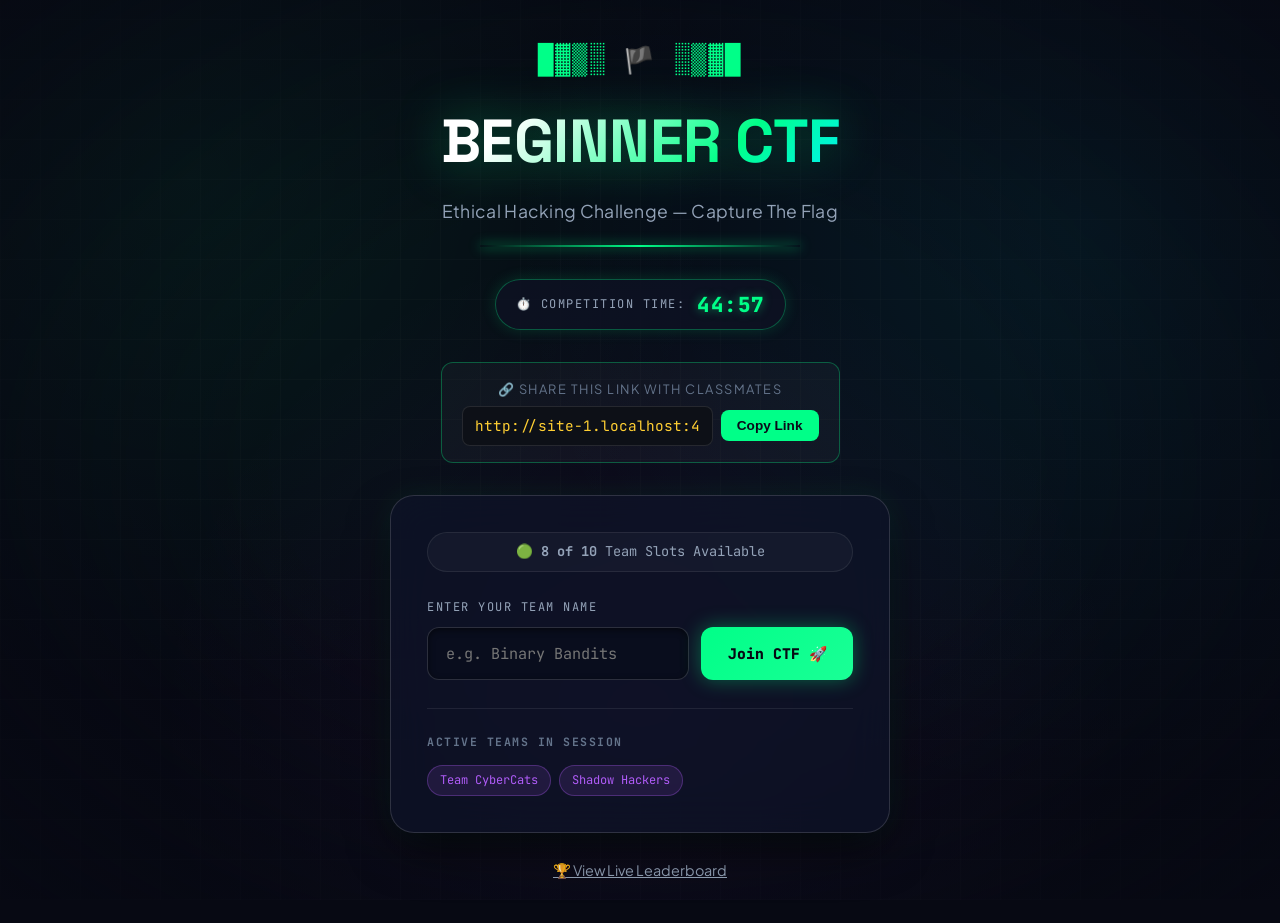
==== commit ff6b998a: "Initial CTF commit" ====
--- a/index.html
+++ b/index.html
@@ -24,12 +24,72 @@
     .copy-btn:hover {
       box-shadow: 0 0 12px rgba(0,255,136,0.5);
     }
-    .modal-box {
-      background: var(--bg-card);
-      border: 1px solid var(--border);
-      border-radius: 16px;
-      padding: 1.5rem;
-      margin-bottom: 1.5rem;
+    
+    /* Countdown Timer Widget */
+    .timer-container {
+      display: inline-flex;
+      align-items: center;
+      gap: 0.75rem;
+      background: rgba(14, 18, 36, 0.8);
+      border: 1px solid rgba(0, 255, 136, 0.3);
+      padding: 0.5rem 1.25rem;
+      border-radius: 30px;
+      margin: 0.75rem auto 1.25rem;
+      box-shadow: 0 0 15px rgba(0, 255, 136, 0.15);
+    }
+    .timer-label {
+      font-family: var(--font-mono);
+      font-size: 0.75rem;
+      text-transform: uppercase;
+      letter-spacing: 1.5px;
+      color: var(--text-muted);
+    }
+    .timer-clock {
+      font-family: var(--font-mono);
+      font-size: 1.3rem;
+      font-weight: 800;
+      color: var(--accent);
+      letter-spacing: 1.5px;
+      text-shadow: 0 0 10px rgba(0, 255, 136, 0.5);
+    }
+    .timer-clock.urgent {
+      color: var(--accent-red);
+      text-shadow: 0 0 10px rgba(239, 68, 68, 0.7);
+      animation: pulseUrgent 1s infinite alternate;
+    }
+    @keyframes pulseUrgent {
+      from { transform: scale(1); }
+      to { transform: scale(1.05); }
+    }
+    .timer-clock.ended {
+      color: var(--gold);
+    }
+    
+    /* Refresh badge */
+    .refresh-chip {
+      display: inline-flex;
+      align-items: center;
+      gap: 0.35rem;
+      font-family: var(--font-mono);
+      font-size: 0.75rem;
+      color: var(--accent-cyan);
+      background: rgba(0, 229, 255, 0.1);
+      border: 1px solid rgba(0, 229, 255, 0.25);
+      padding: 0.25rem 0.65rem;
+      border-radius: 12px;
+      margin-left: 0.5rem;
+    }
+    .pulse-dot {
+      width: 6px;
+      height: 6px;
+      border-radius: 50%;
+      background: var(--accent-cyan);
+      box-shadow: 0 0 8px var(--accent-cyan);
+      animation: pulseDot 1.5s infinite;
+    }
+    @keyframes pulseDot {
+      0%, 100% { opacity: 1; transform: scale(1); }
+      50% { opacity: 0.3; transform: scale(0.8); }
     }
   </style>
 </head>
@@ -49,8 +109,16 @@
         <p class="brand-subtitle">Ethical Hacking Challenge — Capture The Flag</p>
         <div class="cyber-line"></div>
 
+        <!-- Timer Banner on Welcome Screen -->
+        <div style="text-align:center; margin-top:1.25rem;">
+          <div class="timer-container">
+            <span class="timer-label">⏱️ Competition Time:</span>
+            <span class="timer-clock" id="timer-welcome">45:00</span>
+          </div>
+        </div>
+
         <!-- Direct Share Link Box -->
-        <div class="share-link-box" style="margin-top:1.5rem;background:rgba(255,255,255,0.03);border:1px solid rgba(0,255,136,0.3);border-radius:12px;padding:1rem 1.25rem;max-width:480px;margin-left:auto;margin-right:auto;">
+        <div class="share-link-box" style="margin-top:0.75rem;background:rgba(255,255,255,0.03);border:1px solid rgba(0,255,136,0.3);border-radius:12px;padding:1rem 1.25rem;max-width:480px;margin-left:auto;margin-right:auto;">
           <div style="font-size:0.8rem;text-transform:uppercase;letter-spacing:1.5px;color:var(--text-dim);margin-bottom:0.4rem;">🔗 Share This Link With Classmates</div>
           <div style="display:flex;gap:0.5rem;align-items:center;">
             <input type="text" id="share-link-input" readonly style="flex:1;background:#0d1017;border:1px solid rgba(255,255,255,0.1);color:var(--gold);padding:0.6rem 0.8rem;border-radius:8px;font-family:var(--font-mono);font-size:0.9rem;outline:none;" onclick="this.select();">
@@ -85,7 +153,7 @@
       </div>
 
       <div class="register-links">
-        <a href="#leaderboard" onclick="switchView('leaderboard')">🏆 View Leaderboard</a>
+        <a href="#leaderboard" onclick="switchView('leaderboard')">🏆 View Live Leaderboard</a>
       </div>
     </div>
   </div>
@@ -98,6 +166,13 @@
     <div class="header">
       <h1 class="glow-text">🏴 BEGINNER CTF</h1>
       <p class="tagline">Playing as <strong id="dash-team-name" style="color:var(--accent);">Team</strong></p>
+      
+      <!-- Live Competition Timer -->
+      <div class="timer-container">
+        <span class="timer-label">⏱️ Time Remaining:</span>
+        <span class="timer-clock" id="timer-dashboard">45:00</span>
+      </div>
+
       <div class="cyber-line"></div>
     </div>
 
@@ -149,6 +224,10 @@
       <div class="ch-breadcrumb">
         <button class="breadcrumb-link" style="background:none;border:none;cursor:pointer;" onclick="switchView('dashboard')">← Back to Dashboard</button>
         <span class="team-indicator" id="ch-team-indicator">👤 Team • 0 pts</span>
+        <div class="timer-container" style="margin:0;padding:0.3rem 0.9rem;border-radius:20px;">
+          <span class="timer-label">⏱️</span>
+          <span class="timer-clock" id="timer-challenge" style="font-size:0.95rem;">45:00</span>
+        </div>
         <button class="breadcrumb-link" style="background:none;border:none;cursor:pointer;" onclick="switchView('leaderboard')">🏆 Leaderboard</button>
       </div>
 
@@ -190,8 +269,18 @@
     <div class="lb-wrapper">
       <div class="lb-hero">
         <button class="breadcrumb-link" style="background:none;border:none;cursor:pointer;" onclick="switchView('dashboard')">← Back to CTF</button>
-        <h1 class="glow-text">🏆 LEADERBOARD</h1>
+        <h1 class="glow-text">🏆 LIVE LEADERBOARD</h1>
         <p class="lb-sub">1050 total points across 8 ethical hacking challenges</p>
+        
+        <!-- Live Timeframe Box -->
+        <div style="margin-top:0.75rem;">
+          <div class="timer-container">
+            <span class="timer-label">⏱️ Timeframe:</span>
+            <span class="timer-clock" id="timer-leaderboard">45:00</span>
+          </div>
+          <span class="refresh-chip"><span class="pulse-dot"></span> Live Syncing</span>
+        </div>
+
         <div class="cyber-line"></div>
       </div>
 
@@ -216,8 +305,10 @@
         </table>
       </div>
 
-      <p class="lb-status">Live updates across your class session</p>
-      <div style="text-align:center;margin-top:1.5rem;">
+      <div style="display:flex;justify-content:center;align-items:center;gap:1.5rem;margin-top:1.5rem;flex-wrap:wrap;">
+        <span class="auto-refresh" id="lb-refresh-text" style="color:var(--text-muted);font-family:var(--font-mono);font-size:0.8rem;">
+          🔄 Auto-refreshes every 3 seconds
+        </span>
         <button class="nav-pill primary" onclick="switchView('dashboard')">Back to Challenges ➔</button>
       </div>
     </div>
@@ -330,20 +421,19 @@
         difficulty: "⭐⭐",
         flag: "FLAG{check_your_headers}",
         description: "HTTP responses carry more than just the page. There's hidden info in the headers!",
-        hint: "Open DevTools (F12) → Console tab → or inspect the client header demo below.",
+        hint: "Open DevTools (F12) → Network tab → click any document request → look under Response Headers for 'X-Secret-Flag'.",
         render: () => `
           <div class="data-panel">
-            <div class="panel-label">Simulated HTTP Headers</div>
-            <p>Web servers send metadata headers alongside every response (like <code>Content-Type</code>, <code>X-Frame-Options</code>, etc.).</p>
-            <div class="code-box" style="line-height:1.8;color:var(--text-dim);">
-HTTP/2 200 OK<br>
-Content-Type: text/html; charset=UTF-8<br>
-Server: Netlify Edge<br>
-Cache-Control: public, max-age=0<br>
-<span style="color:var(--yellow);font-weight:bold;">X-Secret-Flag: FLAG{check_your_headers}</span><br>
-X-Content-Type-Options: nosniff
-            </div>
-            <p class="panel-expl" style="margin-top:0.75rem;">Security analysts inspect network headers to find hidden debug flags and security tokens.</p>
+            <div class="panel-label">HTTP Response Headers Inspection</div>
+            <p>Every web server response delivers metadata headers (e.g. <code>Content-Type</code>, <code>Server</code>). When hosted on Netlify, this app sets a real custom security header on every request!</p>
+            <p class="panel-expl"><strong>How to find it:</strong><br>
+            1. Press <code>F12</code> (or right-click → Inspect) and open the <strong>Network</strong> tab.<br>
+            2. Reload the page (<code>F5</code>) and select the main document request (usually named <code>index.html</code> or <code>/</code>).<br>
+            3. Look in the <strong>Response Headers</strong> section for <code style="color:var(--accent);">X-Secret-Flag</code>.</p>
+            <div style="margin-top:1.25rem;padding-top:1rem;border-top:1px solid rgba(255,255,255,0.08);">
+              <p style="font-size:0.85rem;color:var(--text-muted);margin-bottom:0.5rem;">Alternatively, test the live response headers via client fetch:</p>
+              <button class="copy-btn" onclick="fetch(window.location.href).then(r => { const flag = r.headers.get('X-Secret-Flag') || 'FLAG{check_your_headers}'; alert('Response Header Found:\nX-Secret-Flag: ' + flag); });">🔍 Query Server Headers Now</button>
+            </div>
           </div>
         `
       },
@@ -392,8 +482,69 @@
     const MAX_POINTS = CHALLENGES.reduce((sum, c) => sum + c.points, 0);
 
     /* =========================================================
-       STATE MANAGEMENT (LocalStorage backed)
+       TIMEFRAME & COMPETITION TIMER (45 Minutes)
        ========================================================= */
+    const COMPETITION_DURATION_MS = 45 * 60 * 1000; // 45 minutes
+
+    function getEndTime() {
+      let endTime = localStorage.getItem("ctf_end_time");
+      if (!endTime) {
+        endTime = Date.now() + COMPETITION_DURATION_MS;
+        localStorage.setItem("ctf_end_time", endTime);
+      }
+      return parseInt(endTime, 10);
+    }
+
+    let competitionEndTime = getEndTime();
+
+    function updateTimers() {
+      const now = Date.now();
+      const diff = competitionEndTime - now;
+
+      let timeStr = "00:00";
+      let isUrgent = false;
+      let isEnded = false;
+
+      if (diff <= 0) {
+        timeStr = "00:00 (ENDED)";
+        isEnded = true;
+      } else {
+        const totalSecs = Math.floor(diff / 1000);
+        const mins = Math.floor(totalSecs / 60);
+        const secs = totalSecs % 60;
+        timeStr = `${String(mins).padStart(2, '0')}:${String(secs).padStart(2, '0')}`;
+        if (mins < 5) isUrgent = true;
+      }
+
+      ['timer-welcome', 'timer-dashboard', 'timer-challenge', 'timer-leaderboard'].forEach(id => {
+        const el = document.getElementById(id);
+        if (el) {
+          el.textContent = timeStr;
+          el.classList.toggle('urgent', isUrgent && !isEnded);
+          el.classList.toggle('ended', isEnded);
+        }
+      });
+
+      // If timeframe has ended, inform the flag submission inputs
+      const submitBtn = document.getElementById('submit-btn');
+      const flagInput = document.getElementById('flag-input');
+      if (isEnded && submitBtn && !submitBtn.disabled) {
+        submitBtn.disabled = true;
+        if (flagInput) {
+          flagInput.disabled = true;
+          flagInput.placeholder = "Timeframe expired! Competition ended.";
+        }
+      }
+    }
+
+    setInterval(updateTimers, 1000);
+
+    /* =========================================================
+       STATE MANAGEMENT (LocalStorage + BroadcastChannel Sync)
+       ========================================================= */
+    // Syncs tab-to-tab immediately
+    const broadcastChannel = window.BroadcastChannel ? new BroadcastChannel("ctf_sync_channel") : null;
+
     function loadState() {
       const defaultState = {
         teams: [
@@ -417,9 +568,26 @@
     function saveState() {
       try {
         localStorage.setItem("ctf_state", JSON.stringify(state));
+        if (broadcastChannel) {
+          broadcastChannel.postMessage({ type: "STATE_UPDATED", state: state });
+        }
       } catch (e) {
         console.error("Failed to save state", e);
       }
+    }
+
+    if (broadcastChannel) {
+      broadcastChannel.onmessage = (event) => {
+        if (event.data && event.data.type === "STATE_UPDATED") {
+          state.teams = event.data.state.teams;
+          const currentView = document.querySelector('.view-section.active');
+          if (currentView) {
+            if (currentView.id === 'view-leaderboard') renderLeaderboardView();
+            if (currentView.id === 'view-dashboard') renderDashboardView();
+            if (currentView.id === 'view-register') renderRegisterView();
+          }
+        }
+      };
     }
 
     function getCurrentTeamObj() {
@@ -443,6 +611,7 @@
       if (viewName === 'register') renderRegisterView();
       if (viewName === 'dashboard') renderDashboardView();
       if (viewName === 'leaderboard') renderLeaderboardView();
+      updateTimers();
     }
 
     function copyCurrentUrl(btn) {
@@ -659,6 +828,12 @@
     }
 
     function submitFlag() {
+      const now = Date.now();
+      if (now >= competitionEndTime) {
+        alert("The competition timeframe has ended! Flag submissions are now closed.");
+        return;
+      }
+
       const team = getCurrentTeamObj();
       if (!team) return;
 
@@ -683,6 +858,7 @@
         if (!team.solved.includes(ch.id)) {
           team.solved.push(ch.id);
           team.score += ch.points;
+          team.lastSolveTime = Date.now();
           saveState();
         }
 
@@ -715,10 +891,14 @@
     }
 
     /* =========================================================
-       LEADERBOARD LOGIC
+       LEADERBOARD LOGIC & AUTO-REFRESH (Every 3 seconds)
        ========================================================= */
     function renderLeaderboardView() {
-      const sorted = [...state.teams].sort((a, b) => b.score - a.score || a.registeredAt - b.registeredAt);
+      // Reload freshest state
+      const freshState = loadState();
+      state.teams = freshState.teams;
+
+      const sorted = [...state.teams].sort((a, b) => b.score - a.score || (a.lastSolveTime || a.registeredAt) - (b.lastSolveTime || b.registeredAt));
 
       const podiumEl = document.getElementById('lb-podium');
       if (sorted.length >= 1) {
@@ -782,6 +962,14 @@
       }).join('');
     }
 
+    // Auto-update leaderboard every 3 seconds to keep it fresh in timeframe
+    setInterval(() => {
+      const activeView = document.querySelector('.view-section.active');
+      if (activeView && activeView.id === 'view-leaderboard') {
+        renderLeaderboardView();
+      }
+    }, 3000);
+
     function escapeHtml(str) {
       return String(str).replace(/[&<>"']/g, s => ({
         '&': '&amp;', '<': '&lt;', '>': '&gt;', '"': '&quot;', "'": '&#39;'
@@ -790,6 +978,7 @@
 
     /* Initialize App */
     window.addEventListener('DOMContentLoaded', () => {
+      updateTimers();
       if (state.currentTeam && getCurrentTeamObj()) {
         switchView('dashboard');
       } else {
--- a/static/style.css
+++ b/static/style.css
@@ -1,51 +1,53 @@
 /* ==========================================================================
    CTF (Capture The Flag) Competition Platform Stylesheet
-   Theme: Cyberpunk / High-Tech Cybersecurity Terminal
+   Theme: Designer Cyberpunk / High-Tech Glassmorphism Studio
    ========================================================================== */
 
-@import url('https://fonts.googleapis.com/css2?family=Inter:wght@300;400;500;600;700&family=JetBrains+Mono:wght@400;500;600;700;800&display=swap');
+@import url('https://fonts.googleapis.com/css2?family=Plus+Jakarta+Sans:wght@400;500;600;700;800&family=JetBrains+Mono:wght@400;500;600;700;800&family=Space+Grotesk:wght@500;600;700&display=swap');
 
 /* === RESET & VARIABLES === */
 :root {
-  --bg: #0a0a1a;
-  --bg-secondary: #0d1124;
-  --bg-glass: rgba(255, 255, 255, 0.03);
-  --bg-glass-card: rgba(14, 18, 36, 0.7);
-  --bg-glass-hover: rgba(22, 28, 54, 0.85);
-  --bg-input: #0d1017;
-  --bg-card: rgba(255, 255, 255, 0.03);
+  --bg: #070913;
+  --bg-secondary: #0c1024;
+  --bg-surface: rgba(18, 24, 46, 0.65);
+  --bg-surface-hover: rgba(26, 34, 64, 0.8);
+  --bg-glass-card: rgba(14, 20, 40, 0.6);
+  --bg-input: #090d1d;
+  --bg-card: rgba(255, 255, 255, 0.025);
 
   --accent: #00ff88;
   --accent-rgb: 0, 255, 136;
   --accent-hover: #1aff96;
-  --accent-cyan: #00e5ff;
-  --accent-cyan-rgb: 0, 229, 255;
-  --accent-purple: #a855f7;
-  --accent-purple-rgb: 168, 85, 247;
-  --accent-orange: #f97316;
-  --accent-red: #ef4444;
-  --accent-red-rgb: 239, 68, 68;
-
-  --gold: #ffd93d;
-  --gold-rgb: 255, 217, 61;
+  --accent-cyan: #00f0ff;
+  --accent-cyan-rgb: 0, 240, 255;
+  --accent-purple: #b05cf8;
+  --accent-purple-rgb: 176, 92, 248;
+  --accent-pink: #ff3388;
+  --accent-orange: #ff8833;
+  --accent-red: #ff4757;
+  --accent-red-rgb: 255, 71, 87;
+
+  --gold: #ffcf33;
+  --gold-rgb: 255, 207, 51;
   --silver: #cbd5e1;
-  --bronze: #d97706;
-
-  --text: #f1f5f9;
-  --text-muted: #8892b0;
-  --text-dim: #4b5563;
-
-  --border: rgba(255, 255, 255, 0.06);
-  --border-light: rgba(255, 255, 255, 0.12);
-  --border-glow: rgba(0, 255, 136, 0.5);
+  --bronze: #f59e0b;
+
+  --text: #f8fafc;
+  --text-muted: #94a3b8;
+  --text-dim: #64748b;
+
+  --border: rgba(255, 255, 255, 0.08);
+  --border-light: rgba(255, 255, 255, 0.14);
+  --border-glow: rgba(0, 255, 136, 0.45);
 
   --font-mono: 'JetBrains Mono', monospace;
-  --font-sans: 'Inter', -apple-system, BlinkMacSystemFont, 'Segoe UI', Roboto, sans-serif;
-
-  --shadow-glow: 0 0 20px rgba(0, 255, 136, 0.35);
-  --shadow-card: 0 8px 32px 0 rgba(0, 0, 0, 0.37);
-  --transition-fast: 0.2s ease;
-  --transition-normal: 0.3s ease;
+  --font-sans: 'Plus Jakarta Sans', -apple-system, BlinkMacSystemFont, 'Segoe UI', Roboto, sans-serif;
+  --font-display: 'Space Grotesk', var(--font-sans);
+
+  --shadow-glow: 0 0 25px rgba(0, 255, 136, 0.25);
+  --shadow-card: 0 12px 40px -10px rgba(0, 0, 0, 0.6);
+  --transition-fast: 0.18s cubic-bezier(0.16, 1, 0.3, 1);
+  --transition-normal: 0.3s cubic-bezier(0.16, 1, 0.3, 1);
 }
 
 *, *::before, *::after {
@@ -72,19 +74,7 @@
   -moz-osx-font-smoothing: grayscale;
 }
 
-a {
-  color: inherit;
-  text-decoration: none;
-  transition: color var(--transition-fast);
-}
-
-button, input {
-  font-family: inherit;
-  border: none;
-  outline: none;
-}
-
-/* === ANIMATED BACKGROUND === */
+/* === DYNAMIC VIBEY BACKGROUND ORBS === */
 .bg-grid {
   position: fixed;
   inset: 0;
@@ -93,77 +83,69 @@
   pointer-events: none;
   z-index: 0;
   background-image: 
+    radial-gradient(circle at 15% 20%, rgba(0, 255, 136, 0.08) 0%, transparent 40%),
+    radial-gradient(circle at 85% 25%, rgba(0, 240, 255, 0.08) 0%, transparent 45%),
+    radial-gradient(circle at 50% 80%, rgba(176, 92, 248, 0.07) 0%, transparent 50%),
     repeating-linear-gradient(
       0deg,
-      rgba(0, 255, 136, 0.03) 0px,
-      rgba(0, 255, 136, 0.03) 1px,
+      rgba(255, 255, 255, 0.015) 0px,
+      rgba(255, 255, 255, 0.015) 1px,
       transparent 1px,
       transparent 40px
     ),
     repeating-linear-gradient(
       90deg,
-      rgba(0, 255, 136, 0.03) 0px,
-      rgba(0, 255, 136, 0.03) 1px,
+      rgba(255, 255, 255, 0.015) 0px,
+      rgba(255, 255, 255, 0.015) 1px,
       transparent 1px,
       transparent 40px
     );
-  background-size: 40px 40px;
   animation: gridShift 30s linear infinite;
-}
-
-.bg-grid::before {
-  content: '';
-  position: absolute;
-  inset: 0;
-  background: radial-gradient(circle at 50% 30%, rgba(0, 229, 255, 0.05) 0%, transparent 70%);
 }
 
 .bg-grid::after {
   content: '';
   position: absolute;
   inset: 0;
-  background: linear-gradient(180deg, rgba(10, 10, 26, 0) 0%, rgba(10, 10, 26, 0.8) 100%);
+  background: radial-gradient(ellipse at center, transparent 40%, rgba(7, 9, 19, 0.85) 100%);
 }
 
 @keyframes gridShift {
-  0% {
-    background-position: 0 0;
-  }
-  100% {
-    background-position: 40px 80px;
-  }
-}
-
-/* === UTILITY === */
+  0% { background-position: 0 0, 0 0, 0 0, 0 0, 0 0; }
+  100% { background-position: 0 0, 0 0, 0 0, 40px 80px, 80px 40px; }
+}
+
+/* === UTILITY & TYPOGRAPHY === */
 .glow-text {
-  color: var(--accent);
-  text-shadow: 
-    0 0 10px rgba(0, 255, 136, 0.6),
-    0 0 20px rgba(0, 255, 136, 0.3),
-    0 0 35px rgba(0, 255, 136, 0.15);
+  font-family: var(--font-display);
+  background: linear-gradient(135deg, #ffffff 20%, var(--accent) 70%, var(--accent-cyan) 100%);
+  -webkit-background-clip: text;
+  -webkit-text-fill-color: transparent;
+  filter: drop-shadow(0 0 25px rgba(0, 255, 136, 0.35));
 }
 
 .glow-cyan {
   color: var(--accent-cyan);
-  text-shadow: 0 0 12px rgba(0, 229, 255, 0.6), 0 0 25px rgba(0, 229, 255, 0.3);
+  text-shadow: 0 0 12px rgba(0, 240, 255, 0.6), 0 0 25px rgba(0, 240, 255, 0.3);
 }
 
 .glow-purple {
   color: var(--accent-purple);
-  text-shadow: 0 0 12px rgba(168, 85, 247, 0.6), 0 0 25px rgba(168, 85, 247, 0.3);
-}
-
-.gradient-border {
-  position: relative;
-  background: linear-gradient(135deg, var(--accent) 0%, var(--accent-cyan) 50%, var(--accent-purple) 100%);
-  padding: 1px;
-  border-radius: 14px;
-}
-
-.gradient-border > * {
-  background: var(--bg);
-  border-radius: 13px;
-  height: 100%;
+  text-shadow: 0 0 12px rgba(176, 92, 248, 0.6), 0 0 25px rgba(176, 92, 248, 0.3);
+}
+
+.cyber-line {
+  height: 2px;
+  max-width: 320px;
+  margin: 0 auto;
+  background: linear-gradient(90deg, transparent 0%, var(--accent) 50%, transparent 100%);
+  box-shadow: 0 0 12px rgba(0, 255, 136, 0.8);
+  animation: pulseGlow 3s ease-in-out infinite alternate;
+}
+
+@keyframes pulseGlow {
+  0% { box-shadow: 0 0 6px rgba(0, 255, 136, 0.4); opacity: 0.7; }
+  100% { box-shadow: 0 0 16px rgba(0, 255, 136, 0.95); opacity: 1; }
 }
 
 /* === HEADER === */
@@ -173,237 +155,201 @@
   text-align: center;
   padding: 3rem 1.5rem 2rem;
   border-bottom: 1px solid var(--border);
-  background: linear-gradient(180deg, rgba(14, 18, 36, 0.5) 0%, rgba(10, 10, 26, 0) 100%);
+  background: linear-gradient(180deg, rgba(14, 20, 40, 0.6) 0%, rgba(7, 9, 19, 0) 100%);
 }
 
 .header h1 {
-  font-family: var(--font-mono);
-  font-size: clamp(2.2rem, 5vw, 3.2rem);
+  font-family: var(--font-display);
+  font-size: clamp(2.4rem, 5vw, 3.4rem);
   font-weight: 800;
-  color: var(--accent);
-  letter-spacing: 2px;
-  text-transform: uppercase;
+  letter-spacing: -0.5px;
   margin-bottom: 0.5rem;
-  text-shadow: 
-    0 0 12px rgba(0, 255, 136, 0.5),
-    0 0 30px rgba(0, 255, 136, 0.2);
 }
 
 .header .tagline {
   color: var(--text-muted);
   font-size: 1.05rem;
-  letter-spacing: 0.5px;
+  letter-spacing: 0.3px;
   margin-bottom: 1.25rem;
 }
 
-.cyber-line {
-  height: 2px;
-  max-width: 300px;
-  margin: 0 auto;
-  background: linear-gradient(90deg, transparent 0%, var(--accent) 50%, transparent 100%);
-  box-shadow: 0 0 8px rgba(0, 255, 136, 0.7);
-  animation: pulseGlow 3s ease-in-out infinite alternate;
-}
-
-@keyframes pulseGlow {
-  0% {
-    box-shadow: 0 0 4px rgba(0, 255, 136, 0.4);
-    opacity: 0.6;
-  }
-  100% {
-    box-shadow: 0 0 14px rgba(0, 255, 136, 0.9), 0 0 25px rgba(0, 229, 255, 0.4);
-    opacity: 1;
-  }
-}
-
-/* === TOP NAV === */
+/* === TOP NAV PILLS === */
 .top-nav {
   position: relative;
-  z-index: 2;
+  z-index: 1;
   display: flex;
-  align-items: center;
   justify-content: center;
-  gap: 0.75rem;
-  margin-top: 1.5rem;
-  flex-wrap: wrap;
+  gap: 1rem;
+  padding: 1.25rem 1.5rem;
 }
 
 .nav-pill {
   font-family: var(--font-mono);
-  font-size: 0.82rem;
-  padding: 0.45rem 1.1rem;
+  font-size: 0.85rem;
+  font-weight: 600;
+  padding: 0.55rem 1.25rem;
   border-radius: 9999px;
-  background: var(--bg-glass);
-  backdrop-filter: blur(8px);
-  -webkit-backdrop-filter: blur(8px);
-  border: 1px solid var(--border);
-  color: var(--text-muted);
-  letter-spacing: 0.5px;
+  text-decoration: none;
+  cursor: pointer;
   display: inline-flex;
   align-items: center;
-  gap: 0.4rem;
-  cursor: pointer;
+  gap: 0.5rem;
+  border: 1px solid var(--border-light);
+  background: rgba(255, 255, 255, 0.04);
+  backdrop-filter: blur(12px);
+  -webkit-backdrop-filter: blur(12px);
+  color: var(--text);
   transition: all var(--transition-normal);
 }
 
 .nav-pill:hover {
-  color: var(--text);
-  border-color: rgba(255, 255, 255, 0.25);
-  box-shadow: 0 0 12px rgba(255, 255, 255, 0.1);
-  transform: translateY(-1px);
+  transform: translateY(-2px);
 }
 
 .nav-pill.primary {
   color: var(--accent);
-  border-color: rgba(0, 255, 136, 0.35);
+  border-color: rgba(0, 255, 136, 0.4);
+  background: rgba(0, 255, 136, 0.06);
 }
 
 .nav-pill.primary:hover {
-  background: rgba(0, 255, 136, 0.1);
   border-color: var(--accent);
-  box-shadow: 0 0 16px rgba(0, 255, 136, 0.35);
-  color: #fff;
+  background: rgba(0, 255, 136, 0.14);
+  box-shadow: 0 0 20px rgba(0, 255, 136, 0.3);
+}
+
+.nav-pill.danger {
+  color: var(--text-muted);
 }
 
 .nav-pill.danger:hover {
-  color: #ff5252;
-  border-color: rgba(239, 68, 68, 0.6);
-  background: rgba(239, 68, 68, 0.1);
-  box-shadow: 0 0 16px rgba(239, 68, 68, 0.35);
-}
-
-/* === SCOREBOARD === */
+  color: var(--accent-red);
+  border-color: rgba(255, 71, 87, 0.4);
+  background: rgba(255, 71, 87, 0.08);
+  box-shadow: 0 0 20px rgba(255, 71, 87, 0.25);
+}
+
+/* === SCOREBOARD STAT CARDS === */
 .scoreboard {
   position: relative;
   z-index: 1;
   display: flex;
   flex-direction: row;
-  align-items: center;
   justify-content: center;
-  gap: 1.5rem;
+  gap: 1.25rem;
+  padding: 0.5rem 1.5rem 1.75rem;
+  max-width: 900px;
+  margin: 0 auto;
   flex-wrap: wrap;
-  max-width: 1000px;
-  margin: 2.25rem auto 1.5rem;
-  padding: 0 1.25rem;
 }
 
 .stat-card {
-  background: var(--bg-card);
-  backdrop-filter: blur(12px);
-  -webkit-backdrop-filter: blur(12px);
+  flex: 1 1 170px;
+  max-width: 210px;
+  background: rgba(14, 20, 42, 0.65);
+  backdrop-filter: blur(16px);
+  -webkit-backdrop-filter: blur(16px);
   border: 1px solid var(--border);
-  border-radius: 14px;
-  padding: 1.1rem 1.6rem;
+  border-radius: 16px;
+  padding: 1.15rem 1.4rem;
   text-align: center;
-  min-width: 140px;
-  flex: 1 1 140px;
-  max-width: 220px;
+  transition: all var(--transition-normal);
   box-shadow: var(--shadow-card);
-  transition: all var(--transition-normal);
 }
 
 .stat-card:hover {
-  border-color: var(--border-light);
-  transform: translateY(-2px);
-  box-shadow: 0 10px 25px rgba(0, 0, 0, 0.5);
+  transform: translateY(-3px);
+  border-color: rgba(255, 255, 255, 0.16);
+  box-shadow: 0 16px 35px -10px rgba(0, 0, 0, 0.7);
 }
 
 .stat-card .stat-label {
-  display: block;
-  font-size: 0.68rem;
-  font-weight: 600;
+  font-family: var(--font-mono);
+  font-size: 0.7rem;
   text-transform: uppercase;
   letter-spacing: 1.5px;
   color: var(--text-muted);
-  margin-bottom: 0.4rem;
+  margin-bottom: 0.35rem;
 }
 
 .stat-card .stat-value {
   font-family: var(--font-mono);
   font-size: 1.85rem;
   font-weight: 800;
-  line-height: 1.1;
-  color: var(--text);
+  line-height: 1.2;
 }
 
 .stat-card .stat-value.green {
   color: var(--accent);
-  text-shadow: 0 0 15px rgba(0, 255, 136, 0.35);
+  text-shadow: 0 0 14px rgba(0, 255, 136, 0.4);
 }
 
 .stat-card .stat-value.cyan {
   color: var(--accent-cyan);
-  text-shadow: 0 0 15px rgba(0, 229, 255, 0.35);
+  text-shadow: 0 0 14px rgba(0, 240, 255, 0.4);
 }
 
 .stat-card .stat-value.purple {
   color: var(--accent-purple);
-  text-shadow: 0 0 15px rgba(168, 85, 247, 0.35);
+  text-shadow: 0 0 14px rgba(176, 92, 248, 0.4);
 }
 
 .stat-card .stat-value.gold {
   color: var(--gold);
-  text-shadow: 0 0 15px rgba(255, 217, 61, 0.35);
+  text-shadow: 0 0 14px rgba(255, 207, 51, 0.4);
+}
+
+.stat-card .stat-value.muted {
+  color: var(--text-dim);
 }
 
 /* === PROGRESS BAR === */
 .progress-container {
-  max-width: 900px;
-  margin: 0.5rem auto 2.5rem;
+  position: relative;
+  z-index: 1;
+  max-width: 650px;
+  margin: 0 auto 2.5rem;
   padding: 0 1.5rem;
-  position: relative;
-  z-index: 1;
 }
 
 .progress-track {
   width: 100%;
-  height: 6px;
+  height: 8px;
   background: rgba(255, 255, 255, 0.05);
+  border: 1px solid var(--border);
   border-radius: 9999px;
   overflow: hidden;
-  box-shadow: inset 0 1px 3px rgba(0, 0, 0, 0.6);
-  border: 1px solid rgba(255, 255, 255, 0.04);
+  position: relative;
 }
 
 .progress-fill {
   height: 100%;
   border-radius: 9999px;
   background: linear-gradient(90deg, var(--accent) 0%, var(--accent-cyan) 60%, var(--accent-purple) 100%);
-  background-size: 200% 100%;
-  box-shadow: 0 0 12px rgba(0, 255, 136, 0.5);
-  animation: shimmerProgress 3s ease infinite;
+  box-shadow: 0 0 14px rgba(0, 255, 136, 0.6);
   transition: width 0.6s cubic-bezier(0.16, 1, 0.3, 1);
-}
-
-@keyframes shimmerProgress {
-  0% {
-    background-position: 100% 0;
-  }
-  100% {
-    background-position: -100% 0;
-  }
 }
 
 /* === CHALLENGE GRID === */
 .challenges {
   display: grid;
   grid-template-columns: repeat(auto-fill, minmax(340px, 1fr));
-  gap: 1.25rem;
-  max-width: 1100px;
+  gap: 1.5rem;
+  max-width: 1140px;
   margin: 0 auto;
-  padding: 0 1.5rem 4rem;
+  padding: 0 1.5rem 4.5rem;
   position: relative;
   z-index: 1;
 }
 
 .challenge-card {
   position: relative;
-  background: var(--bg-card);
-  backdrop-filter: blur(12px);
-  -webkit-backdrop-filter: blur(12px);
+  background: rgba(14, 20, 42, 0.55);
+  backdrop-filter: blur(16px);
+  -webkit-backdrop-filter: blur(16px);
   border: 1px solid var(--border);
-  border-radius: 16px;
-  padding: 1.75rem;
+  border-radius: 20px;
+  padding: 1.85rem;
   overflow: hidden;
   display: flex;
   flex-direction: column;
@@ -411,6 +357,7 @@
   color: inherit;
   text-decoration: none;
   cursor: pointer;
+  box-shadow: var(--shadow-card);
 }
 
 .challenge-card::before {
@@ -420,23 +367,15 @@
   left: -100%;
   width: 100%;
   height: 100%;
-  background: linear-gradient(
-    90deg,
-    transparent 0%,
-    rgba(255, 255, 255, 0.05) 50%,
-    transparent 100%
-  );
+  background: linear-gradient(90deg, transparent 0%, rgba(255, 255, 255, 0.05) 50%, transparent 100%);
   transform: skewX(-25deg);
-  transition: none;
   pointer-events: none;
 }
 
 .challenge-card:hover {
-  transform: translateY(-4px);
-  border-color: rgba(0, 255, 136, 0.5);
-  box-shadow: 
-    0 12px 30px rgba(0, 0, 0, 0.5),
-    0 0 20px rgba(0, 255, 136, 0.15);
+  transform: translateY(-5px);
+  border-color: rgba(0, 255, 136, 0.45);
+  box-shadow: 0 18px 40px -10px rgba(0, 0, 0, 0.8), 0 0 25px rgba(0, 255, 136, 0.18);
 }
 
 .challenge-card:hover::before {
@@ -444,26 +383,28 @@
   transition: left 0.75s ease;
 }
 
-.challenge-card.solved {
-  border-color: rgba(0, 255, 136, 0.4);
-  background: linear-gradient(145deg, rgba(0, 255, 136, 0.03) 0%, var(--bg-card) 60%);
 .challenge-card.active-card {
   border-color: rgba(0, 255, 136, 0.7);
-  box-shadow: 0 0 20px rgba(0, 255, 136, 0.25);
-  background: linear-gradient(145deg, rgba(0, 255, 136, 0.08) 0%, var(--bg-card) 70%);
+  box-shadow: 0 0 25px rgba(0, 255, 136, 0.25), 0 15px 35px -10px rgba(0, 0, 0, 0.7);
+  background: linear-gradient(145deg, rgba(0, 255, 136, 0.09) 0%, rgba(14, 20, 42, 0.75) 70%);
+}
+
+.challenge-card.solved {
+  border-color: rgba(0, 255, 136, 0.3);
+  background: linear-gradient(145deg, rgba(0, 255, 136, 0.04) 0%, rgba(14, 20, 42, 0.55) 70%);
 }
 
 .challenge-card.locked-card {
-  opacity: 0.6;
+  opacity: 0.55;
   cursor: not-allowed;
   filter: grayscale(40%);
-  border-color: rgba(255, 255, 255, 0.06);
+  border-color: rgba(255, 255, 255, 0.05);
 }
 
 .challenge-card.locked-card:hover {
   transform: none;
   box-shadow: none;
-  border-color: rgba(255, 255, 255, 0.06);
+  border-color: rgba(255, 255, 255, 0.05);
 }
 
 .challenge-card.locked-card::before {
@@ -475,43 +416,43 @@
   flex-direction: row;
   align-items: center;
   gap: 0.65rem;
-  margin-bottom: 1.1rem;
+  margin-bottom: 1.15rem;
 }
 
 .badge {
   font-family: var(--font-mono);
-  font-size: 0.65rem;
+  font-size: 0.68rem;
   text-transform: uppercase;
   letter-spacing: 1px;
-  padding: 3px 8px;
-  border-radius: 4px;
+  padding: 4px 9px;
+  border-radius: 6px;
   font-weight: 700;
   display: inline-flex;
   align-items: center;
 }
 
 .badge.web {
-  background: rgba(168, 85, 247, 0.15);
+  background: rgba(176, 92, 248, 0.15);
   color: var(--accent-purple);
-  border: 1px solid rgba(168, 85, 247, 0.35);
+  border: 1px solid rgba(176, 92, 248, 0.35);
 }
 
 .badge.crypto {
-  background: rgba(0, 229, 255, 0.15);
+  background: rgba(0, 240, 255, 0.15);
   color: var(--accent-cyan);
-  border: 1px solid rgba(0, 229, 255, 0.35);
+  border: 1px solid rgba(0, 240, 255, 0.35);
 }
 
 .badge.encoding {
-  background: rgba(249, 115, 22, 0.15);
+  background: rgba(255, 136, 51, 0.15);
   color: var(--accent-orange);
-  border: 1px solid rgba(249, 115, 22, 0.35);
+  border: 1px solid rgba(255, 136, 51, 0.35);
 }
 
 .card-points {
   font-family: var(--font-mono);
   font-weight: 700;
-  font-size: 0.85rem;
+  font-size: 0.88rem;
   color: var(--gold);
 }
 
@@ -523,8 +464,9 @@
 }
 
 .challenge-card h3 {
-  font-size: 1.15rem;
-  font-weight: 600;
+  font-family: var(--font-display);
+  font-size: 1.25rem;
+  font-weight: 700;
   color: var(--text);
   margin-bottom: 0.5rem;
   transition: color var(--transition-fast);
@@ -536,7 +478,7 @@
 
 .challenge-card .card-desc {
   color: var(--text-muted);
-  font-size: 0.88rem;
+  font-size: 0.9rem;
   line-height: 1.6;
 }
 
@@ -544,7 +486,7 @@
 .challenge-page {
   position: relative;
   z-index: 1;
-  max-width: 780px;
+  max-width: 800px;
   margin: 0 auto;
   padding: 2.5rem 1.5rem 5rem;
 }
@@ -554,7 +496,7 @@
   flex-direction: row;
   justify-content: space-between;
   align-items: center;
-  margin-bottom: 1.5rem;
+  margin-bottom: 1.75rem;
   flex-wrap: wrap;
   gap: 0.75rem;
 }
@@ -576,21 +518,21 @@
   font-family: var(--font-mono);
   font-size: 0.8rem;
   color: var(--accent);
-  background: rgba(0, 255, 136, 0.06);
-  border: 1px solid rgba(0, 255, 136, 0.25);
+  background: rgba(0, 255, 136, 0.08);
+  border: 1px solid rgba(0, 255, 136, 0.3);
   border-radius: 9999px;
-  padding: 0.35rem 0.9rem;
+  padding: 0.35rem 0.95rem;
   backdrop-filter: blur(8px);
   -webkit-backdrop-filter: blur(8px);
 }
 
 .ch-title {
-  font-family: var(--font-mono);
-  font-size: clamp(1.8rem, 4vw, 2.3rem);
-  font-weight: 700;
+  font-family: var(--font-display);
+  font-size: clamp(2rem, 4vw, 2.6rem);
+  font-weight: 800;
   color: var(--text);
   margin-bottom: 0.75rem;
-  letter-spacing: 0.5px;
+  letter-spacing: -0.5px;
 }
 
 .ch-meta {
@@ -605,85 +547,78 @@
   font-family: var(--font-mono);
   font-size: 0.75rem;
   color: var(--text-muted);
-  background: var(--bg-card);
+  background: rgba(255, 255, 255, 0.04);
   border: 1px solid var(--border);
   border-radius: 8px;
-  padding: 0.3rem 0.75rem;
-  backdrop-filter: blur(6px);
-  -webkit-backdrop-filter: blur(6px);
-}
-
-.meta-tag.points {
-  color: var(--gold);
-  border-color: rgba(255, 217, 61, 0.3);
+  padding: 0.3rem 0.8rem;
+  backdrop-filter: blur(8px);
+  -webkit-backdrop-filter: blur(8px);
 }
 
 .ch-description {
-  font-size: 1rem;
+  font-size: 1.05rem;
   color: var(--text-muted);
   line-height: 1.8;
   margin-bottom: 2rem;
 }
 
-.ch-description p {
-  margin-bottom: 1rem;
-}
-
 .solved-banner {
-  background: rgba(0, 255, 136, 0.06);
-  backdrop-filter: blur(12px);
-  -webkit-backdrop-filter: blur(12px);
+  background: rgba(0, 255, 136, 0.08);
+  backdrop-filter: blur(16px);
+  -webkit-backdrop-filter: blur(16px);
   border: 1px solid var(--accent);
-  border-radius: 12px;
-  padding: 1.1rem 1.5rem;
+  border-radius: 16px;
+  padding: 1.4rem 1.8rem;
   margin-bottom: 2rem;
   text-align: center;
-  font-family: var(--font-mono);
-  font-size: 0.95rem;
   color: var(--accent);
-  animation: pulseSolvedBorder 3s infinite ease-in-out;
-}
-
-@keyframes pulseSolvedBorder {
-  0%, 100% {
-    border-color: rgba(0, 255, 136, 0.8);
-    box-shadow: 0 0 15px rgba(0, 255, 136, 0.15);
-  }
-  50% {
-    border-color: rgba(0, 229, 255, 0.8);
-    box-shadow: 0 0 25px rgba(0, 229, 255, 0.3);
-  }
+  box-shadow: 0 0 30px rgba(0, 255, 136, 0.15);
 }
 
 .data-panel {
-  background: var(--bg-card);
-  backdrop-filter: blur(12px);
-  -webkit-backdrop-filter: blur(12px);
-  border: 1px solid var(--border);
-  border-radius: 12px;
-  padding: 1.5rem;
+  background: rgba(14, 20, 42, 0.65);
+  backdrop-filter: blur(16px);
+  -webkit-backdrop-filter: blur(16px);
+  border: 1px solid var(--border-light);
+  border-radius: 16px;
+  padding: 1.65rem;
   margin-bottom: 2rem;
   box-shadow: var(--shadow-card);
 }
 
 .data-panel-label {
   display: block;
-  font-size: 0.7rem;
+  font-family: var(--font-mono);
+  font-size: 0.72rem;
   text-transform: uppercase;
   letter-spacing: 1.5px;
-  color: var(--text-muted);
+  color: var(--accent-cyan);
   margin-bottom: 0.75rem;
 }
 
-.data-panel pre,
-.data-panel code,
-.data-panel .data-content {
-  font-family: var(--font-mono);
-  font-size: 0.9rem;
+.code-box {
+  background: #090d1d;
+  border: 1px solid rgba(255, 255, 255, 0.09);
+  border-radius: 10px;
+  padding: 1rem 1.25rem;
+  font-family: var(--font-mono);
+  font-size: 0.95rem;
   color: var(--gold);
   word-break: break-all;
   line-height: 1.8;
-  white-space: pre-wrap;
+  box-shadow: inset 0 2px 8px rgba(0, 0, 0, 0.6);
+  transition: border-color var(--transition-fast);
+}
+
+.code-box:hover {
+  border-color: rgba(255, 207, 51, 0.4);
+}
+
+.panel-expl {
+  margin-top: 1rem;
+  color: var(--text-muted);
+  font-size: 0.9rem;
+  line-height: 1.7;
 }
 
 .hint-btn {
@@ -691,9 +626,9 @@
   background: transparent;
   border: 1px dashed rgba(255, 255, 255, 0.2);
   color: var(--text-muted);
-  border-radius: 8px;
-  padding: 0.75rem 1rem;
-  font-size: 0.85rem;
+  border-radius: 10px;
+  padding: 0.85rem 1rem;
+  font-size: 0.88rem;
   font-family: var(--font-sans);
   cursor: pointer;
   transition: all var(--transition-normal);
@@ -704,20 +639,20 @@
 .hint-btn:hover {
   border-color: var(--gold);
   color: var(--gold);
-  background: rgba(255, 217, 61, 0.04);
+  background: rgba(255, 207, 51, 0.06);
 }
 
 .hint-box {
   display: none;
-  background: rgba(255, 217, 61, 0.05);
-  backdrop-filter: blur(12px);
-  -webkit-backdrop-filter: blur(12px);
-  border: 1px solid rgba(255, 217, 61, 0.3);
-  border-radius: 8px;
-  padding: 1rem 1.25rem;
+  background: rgba(255, 207, 51, 0.06);
+  backdrop-filter: blur(14px);
+  -webkit-backdrop-filter: blur(14px);
+  border: 1px solid rgba(255, 207, 51, 0.35);
+  border-radius: 12px;
+  padding: 1.15rem 1.35rem;
   color: var(--gold);
-  font-size: 0.9rem;
-  line-height: 1.6;
+  font-size: 0.92rem;
+  line-height: 1.65;
   margin-bottom: 1.5rem;
   animation: fadeIn 0.3s ease-out;
 }
@@ -739,81 +674,66 @@
 
 .submit-row input {
   flex: 1;
-  background: var(--bg-card);
-  backdrop-filter: blur(10px);
-  -webkit-backdrop-filter: blur(10px);
-  border: 1px solid var(--border);
-  border-radius: 10px;
-  padding: 0.85rem 1rem;
+  background: #090d1d;
+  border: 1px solid var(--border-light);
+  border-radius: 12px;
+  padding: 0.95rem 1.25rem;
   font-family: var(--font-mono);
   font-size: 1rem;
   color: var(--text);
+  outline: none;
   transition: all var(--transition-normal);
-}
-
-.submit-row input::placeholder {
-  color: var(--text-dim);
+  box-shadow: inset 0 2px 6px rgba(0, 0, 0, 0.5);
 }
 
 .submit-row input:focus {
   border-color: var(--accent);
-  box-shadow: 0 0 15px rgba(0, 255, 136, 0.3);
-  background: rgba(13, 16, 23, 0.9);
+  box-shadow: 0 0 20px rgba(0, 255, 136, 0.25), inset 0 2px 6px rgba(0, 0, 0, 0.5);
 }
 
 .submit-row button {
-  background: var(--accent);
-  color: #0a0a1a;
-  font-weight: 700;
-  border-radius: 10px;
-  padding: 0.85rem 1.75rem;
+  background: linear-gradient(135deg, var(--accent) 0%, #1aff96 100%);
+  color: #070913;
+  font-family: var(--font-mono);
+  font-weight: 800;
   font-size: 0.95rem;
-  letter-spacing: 0.5px;
+  padding: 0.95rem 1.85rem;
+  border: none;
+  border-radius: 12px;
   cursor: pointer;
   white-space: nowrap;
   transition: all var(--transition-normal);
-  box-shadow: 0 0 15px rgba(0, 255, 136, 0.25);
+  box-shadow: 0 0 20px rgba(0, 255, 136, 0.35);
 }
 
 .submit-row button:hover {
-  background: var(--accent-hover);
-  box-shadow: 0 0 25px rgba(0, 255, 136, 0.5);
-  transform: scale(1.02);
-}
-
-.submit-row button:active {
-  transform: scale(0.99);
+  transform: translateY(-2px);
+  box-shadow: 0 0 30px rgba(0, 255, 136, 0.55);
 }
 
 .feedback {
-  display: none;
-  font-family: var(--font-mono);
-  font-size: 0.9rem;
-  padding: 0.85rem 1.25rem;
-  border-radius: 10px;
-  text-align: center;
-  backdrop-filter: blur(12px);
-  -webkit-backdrop-filter: blur(12px);
+  font-family: var(--font-mono);
+  font-size: 0.92rem;
+  padding: 1rem 1.25rem;
+  border-radius: 12px;
+  margin-top: 0.75rem;
   animation: fadeIn 0.3s ease;
 }
 
 .feedback.win {
-  display: block;
   background: rgba(0, 255, 136, 0.1);
   border: 1px solid var(--accent);
   color: var(--accent);
-  box-shadow: 0 0 20px rgba(0, 255, 136, 0.2);
+  box-shadow: 0 0 20px rgba(0, 255, 136, 0.15);
 }
 
 .feedback.fail {
-  display: block;
-  background: rgba(239, 68, 68, 0.1);
+  background: rgba(255, 71, 87, 0.1);
   border: 1px solid var(--accent-red);
-  color: #ff6b6b;
-  box-shadow: 0 0 20px rgba(239, 68, 68, 0.2);
-}
-
-/* === REGISTRATION PAGE === */
+  color: var(--accent-red);
+}
+
+/* === REGISTRATION VIEW === */
 .register-wrapper {
   min-height: 100vh;
   display: flex;
@@ -827,126 +747,82 @@
 
 .register-brand {
   text-align: center;
+  margin-bottom: 2rem;
 }
 
 .brand-icon {
   font-family: var(--font-mono);
-  font-size: 2rem;
+  font-size: 1.6rem;
   color: var(--accent);
-  display: inline-block;
-  margin-bottom: 0.25rem;
-  animation: pulseOpacity 2.5s ease-in-out infinite alternate;
-}
-
-@keyframes pulseOpacity {
-  0% { opacity: 0.5; transform: scale(0.96); }
-  100% { opacity: 1; transform: scale(1.04); text-shadow: 0 0 20px rgba(0, 255, 136, 0.8); }
+  letter-spacing: 2px;
+  margin-bottom: 0.75rem;
+  animation: pulseBrandIcon 2.5s infinite alternate ease-in-out;
+}
+
+@keyframes pulseBrandIcon {
+  from { opacity: 0.55; }
+  to { opacity: 1; text-shadow: 0 0 15px rgba(0, 255, 136, 0.6); }
 }
 
 .brand-title {
-  font-family: var(--font-mono);
-  font-size: clamp(2.5rem, 6vw, 3.8rem);
+  font-family: var(--font-display);
+  font-size: clamp(2.4rem, 6vw, 3.8rem);
   font-weight: 800;
-  color: var(--accent);
-  letter-spacing: 4px;
-  text-shadow: 
-    0 0 15px rgba(0, 255, 136, 0.6),
-    0 0 35px rgba(0, 255, 136, 0.3);
-  margin-bottom: 0.25rem;
+  letter-spacing: -0.5px;
+  margin-bottom: 0.4rem;
 }
 
 .brand-subtitle {
-  color: var(--text-muted);
   font-size: 1.1rem;
-}
-
-.qr-area {
-  margin-top: 2rem;
+  color: var(--text-muted);
+  letter-spacing: 0.3px;
+  margin-bottom: 1.25rem;
+}
+
+.register-box {
+  width: 100%;
+  max-width: 500px;
+  background: rgba(14, 20, 42, 0.65);
+  backdrop-filter: blur(20px);
+  -webkit-backdrop-filter: blur(20px);
+  border: 1px solid var(--border-light);
+  border-radius: 24px;
+  padding: 2.25rem;
+  box-shadow: 0 20px 50px -10px rgba(0, 0, 0, 0.75), 0 0 30px rgba(0, 255, 136, 0.08);
+}
+
+.slot-indicator {
+  font-family: var(--font-mono);
+  font-size: 0.85rem;
+  color: var(--text-muted);
   text-align: center;
-}
-
-.qr-title {
+  margin-bottom: 1.65rem;
+  background: rgba(255, 255, 255, 0.03);
+  padding: 0.5rem 1rem;
+  border-radius: 9999px;
+  border: 1px solid var(--border);
+}
+
+.form-error {
+  background: rgba(255, 71, 87, 0.12);
+  border: 1px solid var(--accent-red);
+  color: var(--accent-red);
+  font-family: var(--font-mono);
+  font-size: 0.85rem;
+  padding: 0.75rem 1rem;
+  border-radius: 10px;
+  margin-bottom: 1.25rem;
+  text-align: center;
+}
+
+.form-group label {
+  display: block;
+  font-family: var(--font-mono);
   font-size: 0.75rem;
   text-transform: uppercase;
-  letter-spacing: 2px;
-  color: var(--text-muted);
-  margin-bottom: 0.75rem;
-}
-
-.qr-frame {
-  background: #ffffff;
-  padding: 14px;
-  border-radius: 14px;
-  display: inline-block;
-  box-shadow: 
-    0 0 30px rgba(0, 255, 136, 0.2),
-    0 0 0 1px rgba(0, 255, 136, 0.4);
-  transition: transform var(--transition-normal), box-shadow var(--transition-normal);
-}
-
-.qr-frame:hover {
-  transform: scale(1.02);
-  box-shadow: 0 0 40px rgba(0, 255, 136, 0.35);
-}
-
-.qr-frame svg,
-.qr-frame img {
-  width: 170px;
-  height: 170px;
-  display: block;
-}
-
-.qr-url {
-  font-family: var(--font-mono);
-  font-size: 0.9rem;
-  color: var(--gold);
-  margin-top: 0.75rem;
-  letter-spacing: 0.5px;
-}
-
-.register-box {
-  max-width: 500px;
-  width: 100%;
-  background: var(--bg-card);
-  backdrop-filter: blur(16px);
-  -webkit-backdrop-filter: blur(16px);
-  border: 1px solid var(--border);
-  border-radius: 20px;
-  padding: 2rem;
-  margin-top: 2rem;
-  box-shadow: var(--shadow-card);
-}
-
-.slot-indicator {
-  text-align: center;
-  font-family: var(--font-mono);
-  font-size: 0.85rem;
-  color: var(--text-muted);
-  margin-bottom: 1.5rem;
-}
-
-.form-error {
-  background: rgba(239, 68, 68, 0.12);
-  border: 1px solid rgba(239, 68, 68, 0.4);
-  color: #ff6b6b;
-  font-size: 0.85rem;
-  text-align: center;
-  border-radius: 9999px;
-  padding: 0.5rem 1rem;
-  margin-bottom: 1.25rem;
-}
-
-.form-group {
-  margin-bottom: 1.25rem;
-}
-
-.form-group label {
-  display: block;
-  font-size: 0.8rem;
-  text-transform: uppercase;
-  letter-spacing: 1px;
-  color: var(--text-muted);
-  margin-bottom: 0.5rem;
+  letter-spacing: 1.5px;
+  color: var(--text-muted);
+  margin-bottom: 0.6rem;
 }
 
 .form-row {
@@ -956,52 +832,56 @@
 
 .form-row input {
   flex: 1;
-  background: var(--bg-input);
-  border: 1px solid var(--border);
-  border-radius: 10px;
-  padding: 0.85rem 1rem;
-  font-family: var(--font-mono);
-  font-size: 1rem;
+  background: #090d1d;
+  border: 1px solid var(--border-light);
+  border-radius: 12px;
+  padding: 0.95rem 1.15rem;
+  font-family: var(--font-mono);
+  font-size: 0.95rem;
   color: var(--text);
+  outline: none;
   transition: all var(--transition-normal);
+  box-shadow: inset 0 2px 6px rgba(0, 0, 0, 0.5);
 }
 
 .form-row input:focus {
   border-color: var(--accent);
-  box-shadow: 0 0 15px rgba(0, 255, 136, 0.25);
+  box-shadow: 0 0 20px rgba(0, 255, 136, 0.25), inset 0 2px 6px rgba(0, 0, 0, 0.5);
 }
 
 .form-row button {
-  background: var(--accent);
-  color: #0a0a1a;
-  font-weight: 700;
-  border-radius: 10px;
-  padding: 0.85rem 1.75rem;
-  font-size: 0.95rem;
+  background: linear-gradient(135deg, var(--accent) 0%, #1aff96 100%);
+  color: #070913;
+  font-family: var(--font-mono);
+  font-weight: 800;
+  font-size: 0.92rem;
+  padding: 0.95rem 1.65rem;
+  border: none;
+  border-radius: 12px;
   cursor: pointer;
   white-space: nowrap;
   transition: all var(--transition-normal);
-  box-shadow: 0 0 15px rgba(0, 255, 136, 0.25);
+  box-shadow: 0 0 20px rgba(0, 255, 136, 0.35);
 }
 
 .form-row button:hover {
-  background: var(--accent-hover);
-  box-shadow: 0 0 25px rgba(0, 255, 136, 0.5);
-  transform: scale(1.02);
+  transform: translateY(-2px);
+  box-shadow: 0 0 30px rgba(0, 255, 136, 0.55);
 }
 
 .teams-enrolled {
-  margin-top: 1.5rem;
+  margin-top: 1.75rem;
   padding-top: 1.5rem;
   border-top: 1px solid var(--border);
 }
 
 .teams-enrolled h4 {
-  font-size: 0.75rem;
+  font-family: var(--font-mono);
+  font-size: 0.72rem;
   text-transform: uppercase;
-  color: var(--text-muted);
   letter-spacing: 1.5px;
-  margin-bottom: 0.75rem;
+  color: var(--text-dim);
+  margin-bottom: 0.85rem;
 }
 
 .team-list {
@@ -1012,14 +892,12 @@
 
 .team-tag {
   font-family: var(--font-mono);
-  font-size: 0.78rem;
-  background: rgba(168, 85, 247, 0.1);
-  color: #d8b4fe;
-  border: 1px solid rgba(168, 85, 247, 0.3);
-  padding: 0.3rem 0.8rem;
-  border-radius: 20px;
-  backdrop-filter: blur(4px);
-  -webkit-backdrop-filter: blur(4px);
+  font-size: 0.75rem;
+  padding: 0.3rem 0.75rem;
+  border-radius: 9999px;
+  background: rgba(176, 92, 248, 0.12);
+  border: 1px solid rgba(176, 92, 248, 0.3);
+  color: var(--accent-purple);
 }
 
 .register-links {
@@ -1028,8 +906,8 @@
 }
 
 .register-links a {
-  color: var(--text-muted);
-  font-size: 0.88rem;
+  font-size: 0.9rem;
+  color: var(--text-muted);
   transition: color var(--transition-fast);
 }
 
@@ -1037,11 +915,11 @@
   color: var(--accent);
 }
 
-/* === LEADERBOARD PAGE === */
+/* === LEADERBOARD VIEW === */
 .lb-wrapper {
   position: relative;
   z-index: 1;
-  max-width: 850px;
+  max-width: 900px;
   margin: 0 auto;
   padding: 2.5rem 1.5rem 5rem;
 }
@@ -1052,50 +930,19 @@
 }
 
 .lb-hero h1 {
-  font-family: var(--font-mono);
-  font-size: clamp(2rem, 5vw, 2.75rem);
+  font-family: var(--font-display);
+  font-size: clamp(2.2rem, 5vw, 3.2rem);
   font-weight: 800;
-  color: var(--accent);
-  letter-spacing: 2px;
-  text-shadow: 0 0 15px rgba(0, 255, 136, 0.5);
-  margin-bottom: 0.5rem;
+  letter-spacing: -0.5px;
+  margin: 0.5rem 0 0.3rem;
 }
 
 .lb-sub {
   color: var(--text-muted);
-  font-size: 1rem;
-}
-
-.lb-empty {
-  background: var(--bg-card);
-  backdrop-filter: blur(12px);
-  -webkit-backdrop-filter: blur(12px);
-  border: 1px solid var(--border);
-  border-radius: 16px;
-  padding: 3rem 2rem;
-  text-align: center;
-  color: var(--text-muted);
-  margin-bottom: 2rem;
-}
-
-.lb-empty .btn-join {
-  display: inline-block;
-  margin-top: 1.25rem;
-  background: var(--accent);
-  color: #0a0a1a;
-  font-weight: 700;
-  padding: 0.75rem 1.5rem;
-  border-radius: 10px;
-  transition: all var(--transition-normal);
-  box-shadow: 0 0 15px rgba(0, 255, 136, 0.3);
-}
-
-.lb-empty .btn-join:hover {
-  background: var(--accent-hover);
-  box-shadow: 0 0 25px rgba(0, 255, 136, 0.5);
-  transform: translateY(-2px);
-}
-
+  font-size: 0.95rem;
+}
+
+/* PODIUM */
 .podium-row {
   display: flex;
   justify-content: center;
@@ -1106,26 +953,26 @@
 }
 
 .podium-entry {
-  text-align: center;
-  flex-basis: 160px;
-  flex-shrink: 0;
   display: flex;
   flex-direction: column;
   align-items: center;
+  text-align: center;
+  flex: 0 0 160px;
 }
 
 .podium-icon {
-  font-size: 2.5rem;
-  margin-bottom: 0.25rem;
+  font-size: 2.4rem;
+  line-height: 1;
+  margin-bottom: 0.35rem;
   filter: drop-shadow(0 4px 10px rgba(0, 0, 0, 0.5));
 }
 
 .podium-team {
-  font-family: var(--font-mono);
-  font-size: 0.85rem;
+  font-family: var(--font-display);
+  font-size: 0.92rem;
   font-weight: 700;
   color: var(--text);
-  word-break: break-all;
+  word-break: break-word;
   max-width: 150px;
   margin-bottom: 0.2rem;
 }
@@ -1133,56 +980,46 @@
 .podium-pts {
   font-family: var(--font-mono);
   font-size: 0.8rem;
+  font-weight: 700;
   color: var(--gold);
 }
 
 .podium-pillar {
-  border-top-left-radius: 10px;
-  border-top-right-radius: 10px;
   width: 100%;
-  margin-top: 0.5rem;
-  box-shadow: 0 4px 20px rgba(0, 0, 0, 0.4);
-  position: relative;
-  overflow: hidden;
-}
-
-.podium-pillar::after {
-  content: '';
-  position: absolute;
-  top: 0;
-  left: 0;
-  right: 0;
-  height: 2px;
-  background: rgba(255, 255, 255, 0.4);
-}
-
-.pillar-gold {
-  height: 130px;
-  background: linear-gradient(180deg, rgba(255, 217, 61, 0.35) 0%, rgba(255, 217, 61, 0.08) 100%);
-  border: 1px solid rgba(255, 217, 61, 0.4);
+  border-radius: 12px 12px 0 0;
+  margin-top: 0.65rem;
+  position: relative;
+}
+
+.pillar-1 {
+  height: 140px;
+  background: linear-gradient(180deg, rgba(255, 207, 51, 0.4) 0%, rgba(255, 207, 51, 0.08) 100%);
+  border: 1px solid rgba(255, 207, 51, 0.6);
   border-bottom: none;
-}
-
-.pillar-silver {
-  height: 90px;
-  background: linear-gradient(180deg, rgba(203, 213, 225, 0.3) 0%, rgba(203, 213, 225, 0.06) 100%);
-  border: 1px solid rgba(203, 213, 225, 0.35);
+  box-shadow: 0 0 30px rgba(255, 207, 51, 0.25);
+}
+
+.pillar-2 {
+  height: 95px;
+  background: linear-gradient(180deg, rgba(203, 213, 225, 0.3) 0%, rgba(203, 213, 225, 0.05) 100%);
+  border: 1px solid rgba(203, 213, 225, 0.45);
   border-bottom: none;
 }
 
-.pillar-bronze {
+.pillar-3 {
   height: 65px;
-  background: linear-gradient(180deg, rgba(217, 119, 6, 0.3) 0%, rgba(217, 119, 6, 0.06) 100%);
-  border: 1px solid rgba(217, 119, 6, 0.35);
+  background: linear-gradient(180deg, rgba(245, 158, 11, 0.3) 0%, rgba(245, 158, 11, 0.05) 100%);
+  border: 1px solid rgba(245, 158, 11, 0.45);
   border-bottom: none;
 }
 
+/* LEADERBOARD TABLE */
 .lb-table-wrap {
-  background: var(--bg-card);
-  backdrop-filter: blur(14px);
-  -webkit-backdrop-filter: blur(14px);
-  border: 1px solid var(--border);
-  border-radius: 16px;
+  background: rgba(14, 20, 42, 0.65);
+  backdrop-filter: blur(16px);
+  -webkit-backdrop-filter: blur(16px);
+  border: 1px solid var(--border-light);
+  border-radius: 20px;
   overflow: hidden;
   box-shadow: var(--shadow-card);
 }
@@ -1193,26 +1030,24 @@
 }
 
 .lb-table thead {
-  background: rgba(0, 0, 0, 0.4);
+  background: rgba(7, 9, 19, 0.6);
+  border-bottom: 1px solid var(--border);
 }
 
 .lb-table th {
   font-family: var(--font-mono);
-  font-size: 0.65rem;
+  font-size: 0.72rem;
   text-transform: uppercase;
-  letter-spacing: 2px;
-  color: var(--text-muted);
-  padding: 1rem;
+  letter-spacing: 1.5px;
+  color: var(--text-muted);
+  padding: 1.1rem 1.25rem;
   text-align: left;
-  font-weight: 400;
-  border-bottom: 1px solid var(--border);
 }
 
 .lb-table td {
-  padding: 0.9rem 1rem;
+  padding: 1.05rem 1.25rem;
   border-top: 1px solid var(--border);
-  font-size: 0.92rem;
-  vertical-align: middle;
+  font-size: 0.95rem;
 }
 
 .lb-table tr {
@@ -1224,38 +1059,33 @@
 }
 
 .lb-table tr.is-you {
-  background: rgba(0, 255, 136, 0.04);
-  border-color: rgba(0, 255, 136, 0.3);
-}
-
-.lb-table tr.is-you td {
-  border-color: rgba(0, 255, 136, 0.15);
+  background: rgba(0, 255, 136, 0.06);
 }
 
 .rank-cell {
-  text-align: center;
-  font-size: 1.2rem;
   width: 60px;
+  font-family: var(--font-mono);
+  font-size: 1.15rem;
+  font-weight: 700;
+  text-align: center !important;
 }
 
 .team-cell {
   font-weight: 600;
-  color: var(--text);
 }
 
 .you-tag {
   display: inline-block;
   font-family: var(--font-mono);
-  font-size: 0.55rem;
+  font-size: 0.65rem;
   background: var(--accent);
-  color: #0a0a1a;
+  color: #070913;
   font-weight: 800;
-  border-radius: 3px;
-  padding: 2px 6px;
+  border-radius: 4px;
+  padding: 2px 7px;
   margin-left: 0.5rem;
   text-transform: uppercase;
   letter-spacing: 1px;
-  vertical-align: middle;
 }
 
 .solved-cell {
@@ -1266,18 +1096,18 @@
 
 .score-cell {
   font-family: var(--font-mono);
-  font-size: 1.1rem;
-  font-weight: 700;
+  font-size: 1.15rem;
+  font-weight: 800;
   color: var(--gold);
 }
 
 .bar-cell {
-  width: 160px;
+  width: 170px;
 }
 
 .bar-track {
   width: 100%;
-  height: 5px;
+  height: 6px;
   background: rgba(255, 255, 255, 0.06);
   border-radius: 9999px;
   overflow: hidden;
@@ -1287,23 +1117,20 @@
   height: 100%;
   border-radius: 9999px;
   background: linear-gradient(90deg, var(--accent) 0%, var(--accent-cyan) 100%);
-  background-size: 200% 100%;
-  box-shadow: 0 0 8px rgba(0, 255, 136, 0.4);
-  animation: shimmerProgress 3s ease infinite;
+  box-shadow: 0 0 10px rgba(0, 255, 136, 0.5);
 }
 
 .lb-status {
   text-align: center;
   font-family: var(--font-mono);
-  font-size: 0.7rem;
+  font-size: 0.75rem;
   color: var(--text-muted);
   margin-top: 1.5rem;
-  letter-spacing: 0.5px;
 }
 
 /* === SECRET PAGE === */
 .secret-wrapper {
-  max-width: 600px;
+  max-width: 650px;
   margin: 0 auto;
   text-align: center;
   padding: 4rem 2rem;
@@ -1312,134 +1139,25 @@
 }
 
 .secret-wrapper h1 {
-  color: var(--accent);
-  font-family: var(--font-mono);
-  font-size: 2rem;
+  font-family: var(--font-display);
+  font-size: 2.2rem;
   margin-bottom: 1rem;
-  letter-spacing: 1px;
 }
 
 .flag-box {
   font-family: var(--font-mono);
-  font-size: 1.3rem;
+  font-size: 1.35rem;
+  font-weight: 700;
   color: var(--gold);
-  background: var(--bg-card);
-  backdrop-filter: blur(14px);
-  -webkit-backdrop-filter: blur(14px);
+  background: rgba(14, 20, 42, 0.7);
+  backdrop-filter: blur(16px);
+  -webkit-backdrop-filter: blur(16px);
   border: 1px solid var(--accent);
-  padding: 1.25rem;
-  border-radius: 12px;
-  margin-top: 1rem;
-  box-shadow: 0 0 20px rgba(0, 255, 136, 0.15);
-  animation: pulseSecretBorder 4s infinite ease-in-out;
+  padding: 1.35rem;
+  border-radius: 16px;
+  margin-top: 1.25rem;
+  box-shadow: 0 0 30px rgba(0, 255, 136, 0.25);
   word-break: break-all;
-}
-
-@keyframes pulseSecretBorder {
-  0%, 100% {
-    border-color: var(--accent);
-    box-shadow: 0 0 20px rgba(0, 255, 136, 0.25);
-  }
-  50% {
-    border-color: var(--accent-cyan);
-    box-shadow: 0 0 25px rgba(0, 229, 255, 0.35);
-  }
-}
-
-/* === QR FULLSCREEN PAGE === */
-.qr-fullscreen {
-  min-height: 100vh;
-  display: flex;
-  flex-direction: column;
-  align-items: center;
-  justify-content: center;
-  text-align: center;
-  padding: 2.5rem 1.5rem;
-  position: relative;
-  z-index: 1;
-}
-
-.qr-fullscreen h1 {
-  font-family: var(--font-mono);
-  font-size: clamp(2.5rem, 6vw, 3.8rem);
-  font-weight: 800;
-  color: var(--accent);
-  letter-spacing: 2px;
-  margin-bottom: 0.25rem;
-  text-shadow: 
-    0 0 15px rgba(0, 255, 136, 0.6),
-    0 0 35px rgba(0, 255, 136, 0.3);
-}
-
-.qr-fullscreen .qr-tagline {
-  font-size: 1.3rem;
-  color: var(--text-muted);
-  margin-bottom: 2.5rem;
-}
-
-.qr-fullscreen .qr-jumbo {
-  background: #ffffff;
-  padding: 1.5rem;
-  border-radius: 20px;
-  display: inline-block;
-  box-shadow: 0 0 60px rgba(0, 255, 136, 0.3);
-  animation: pulseJumboGlow 3s ease-in-out infinite alternate;
-}
-
-@keyframes pulseJumboGlow {
-  0% {
-    box-shadow: 0 0 40px rgba(0, 255, 136, 0.25);
-  }
-  100% {
-    box-shadow: 0 0 80px rgba(0, 255, 136, 0.55), 0 0 120px rgba(0, 229, 255, 0.25);
-  }
-}
-
-.qr-fullscreen .qr-jumbo svg,
-.qr-fullscreen .qr-jumbo img {
-  width: 250px;
-  height: 250px;
-  display: block;
-}
-
-.qr-fullscreen .url-huge {
-  font-family: var(--font-mono);
-  font-size: clamp(1.4rem, 4vw, 2rem);
-  color: var(--gold);
-  margin: 1.5rem 0;
-  letter-spacing: 1px;
-}
-
-.qr-fullscreen .steps {
-  color: var(--text-muted);
-  max-width: 500px;
-  font-size: 1rem;
-  line-height: 2;
-}
-
-.qr-fullscreen .steps strong {
-  color: var(--accent);
-}
-
-/* === FOOTER === */
-.footer {
-  position: relative;
-  z-index: 1;
-  text-align: center;
-  padding: 2.5rem 1.5rem;
-  color: var(--text-muted);
-  font-size: 0.8rem;
-  border-top: 1px solid var(--border);
-  background: linear-gradient(180deg, rgba(10, 10, 26, 0) 0%, rgba(14, 18, 36, 0.4) 100%);
-}
-
-.footer a {
-  color: var(--accent);
-  text-decoration: none;
-}
-
-.footer a:hover {
-  text-decoration: underline;
 }
 
 /* === CONFETTI CANVAS === */
@@ -1453,117 +1171,41 @@
   z-index: 9999;
 }
 
+/* === FOOTER === */
+.footer {
+  position: relative;
+  z-index: 1;
+  text-align: center;
+  padding: 2.5rem 1.5rem;
+  color: var(--text-muted);
+  font-size: 0.85rem;
+  border-top: 1px solid var(--border);
+  background: linear-gradient(180deg, rgba(7, 9, 19, 0) 0%, rgba(14, 20, 42, 0.5) 100%);
+}
+
+.footer a {
+  color: var(--accent);
+  text-decoration: none;
+}
+
+.footer a:hover {
+  text-decoration: underline;
+}
+
 /* === RESPONSIVE === */
 @media (max-width: 768px) {
-  .header h1 {
-    font-size: 2rem;
-  }
-
-  .header .tagline {
-    font-size: 0.95rem;
-  }
-
-  .challenges {
-    grid-template-columns: 1fr;
-    gap: 1rem;
-  }
-
-  .scoreboard {
-    gap: 1rem;
-  }
-
-  .stat-card {
-    min-width: 120px;
-    padding: 0.85rem 1.25rem;
-  }
-
-  .stat-card .stat-value {
-    font-size: 1.5rem;
-  }
-
-  .bar-cell {
-    display: none;
-  }
-
-  .lb-table th.bar-cell,
-  .lb-table td.bar-cell {
-    display: none;
-  }
-
-  .podium-row {
-    gap: 0.4rem;
-    padding: 0 0.5rem;
-  }
-
-  .podium-entry {
-    flex-basis: 105px;
-  }
-
-  .podium-icon {
-    font-size: 1.8rem;
-  }
-
-  .podium-team {
-    font-size: 0.75rem;
-  }
-
-  .pillar-gold {
-    height: 95px;
-  }
-
-  .pillar-silver {
-    height: 70px;
-  }
-
-  .pillar-bronze {
-    height: 50px;
-  }
-
-  .qr-fullscreen .qr-jumbo svg,
-  .qr-fullscreen .qr-jumbo img {
-    width: 200px;
-    height: 200px;
-  }
+  .challenges { grid-template-columns: 1fr; }
+  .bar-cell { display: none; }
+  .lb-table th.bar-cell, .lb-table td.bar-cell { display: none; }
+  .podium-entry { flex-basis: 110px; }
+  .pillar-1 { height: 100px; }
+  .pillar-2 { height: 70px; }
+  .pillar-3 { height: 50px; }
 }
 
 @media (max-width: 480px) {
-  .header h1 {
-    font-size: 1.65rem;
-    letter-spacing: 1px;
-  }
-
-  .ch-title {
-    font-size: 1.6rem;
-  }
-
-  .brand-title {
-    font-size: 2.2rem;
-    letter-spacing: 2px;
-  }
-
-  .form-row {
-    flex-direction: column;
-  }
-
-  .form-row button {
-    width: 100%;
-  }
-
-  .submit-row {
-    flex-direction: column;
-  }
-
-  .submit-row button {
-    width: 100%;
-  }
-
-  .scoreboard {
-    display: grid;
-    grid-template-columns: 1fr 1fr;
-    gap: 0.75rem;
-  }
-
-  .stat-card {
-    max-width: 100%;
-  }
-}
+  .form-row, .submit-row { flex-direction: column; }
+  .form-row button, .submit-row button { width: 100%; }
+  .scoreboard { display: grid; grid-template-columns: 1fr 1fr; }
+  .stat-card { max-width: 100%; }
+}
